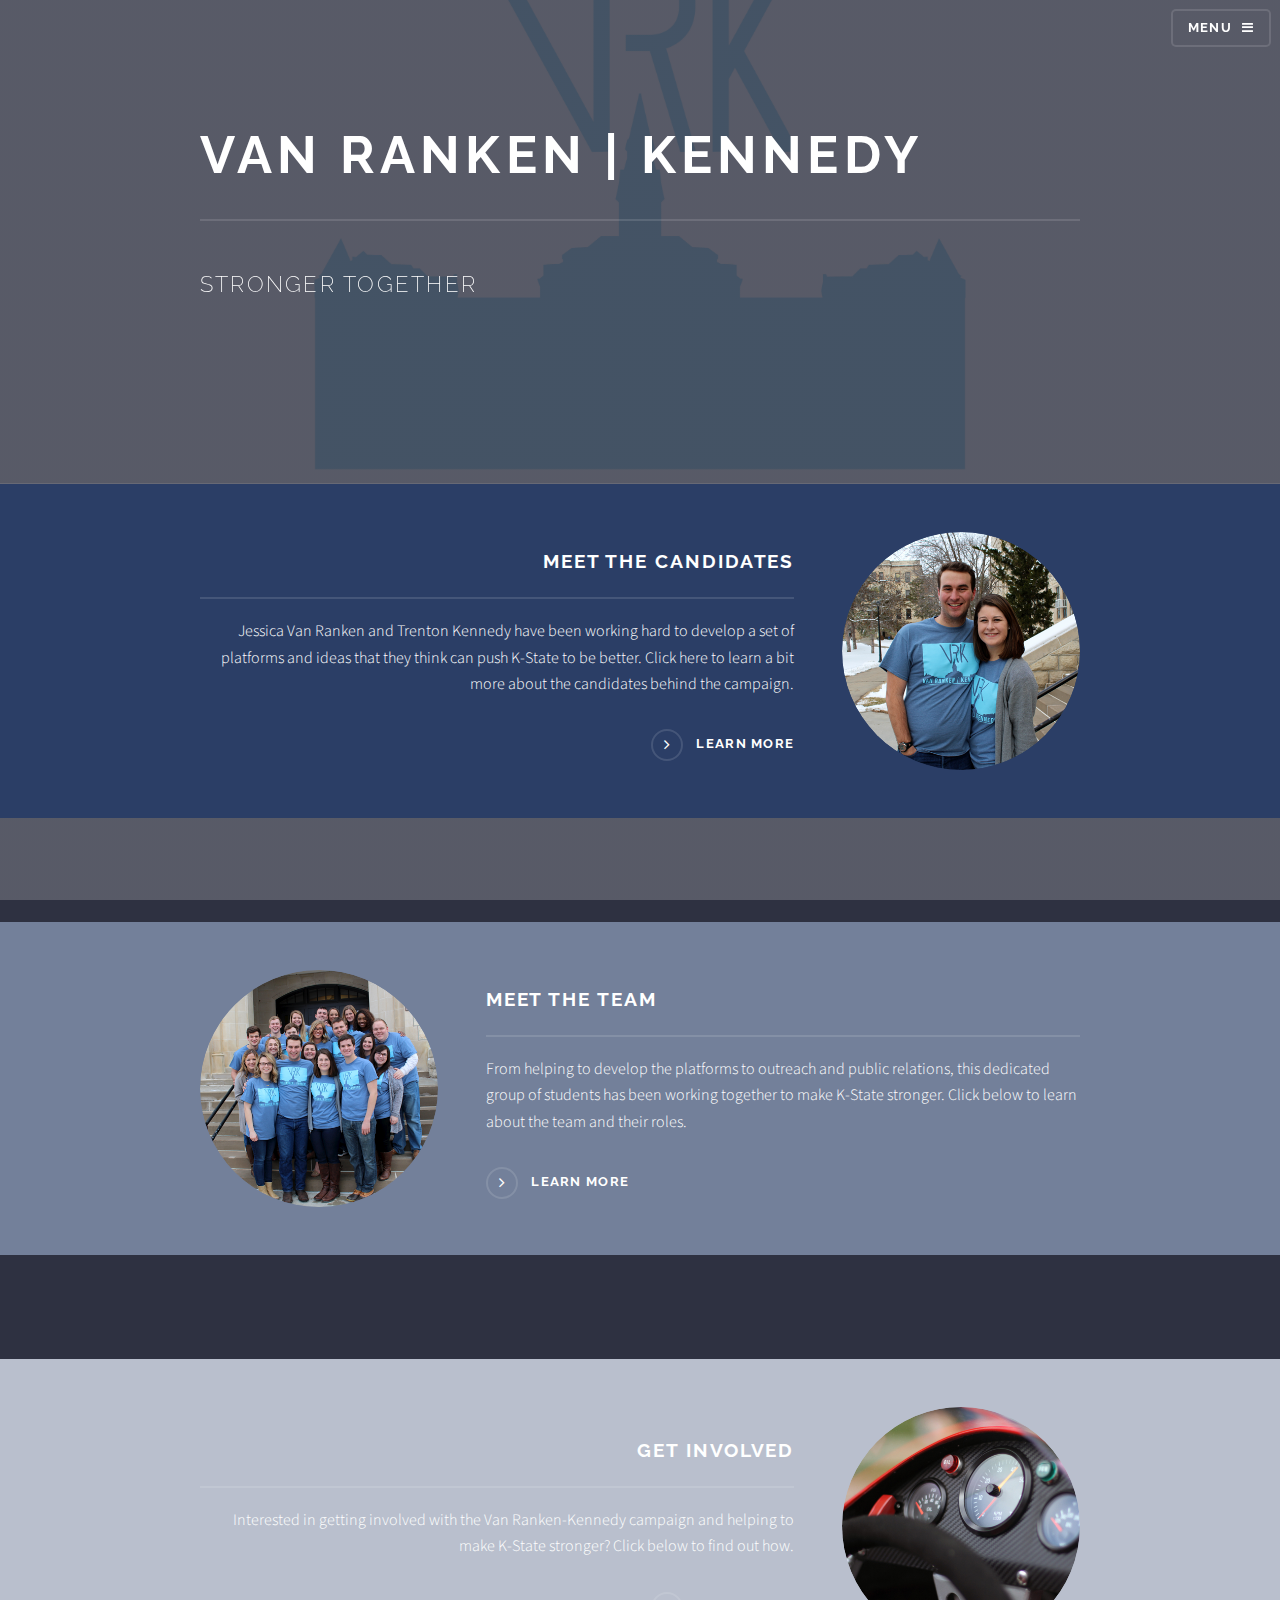
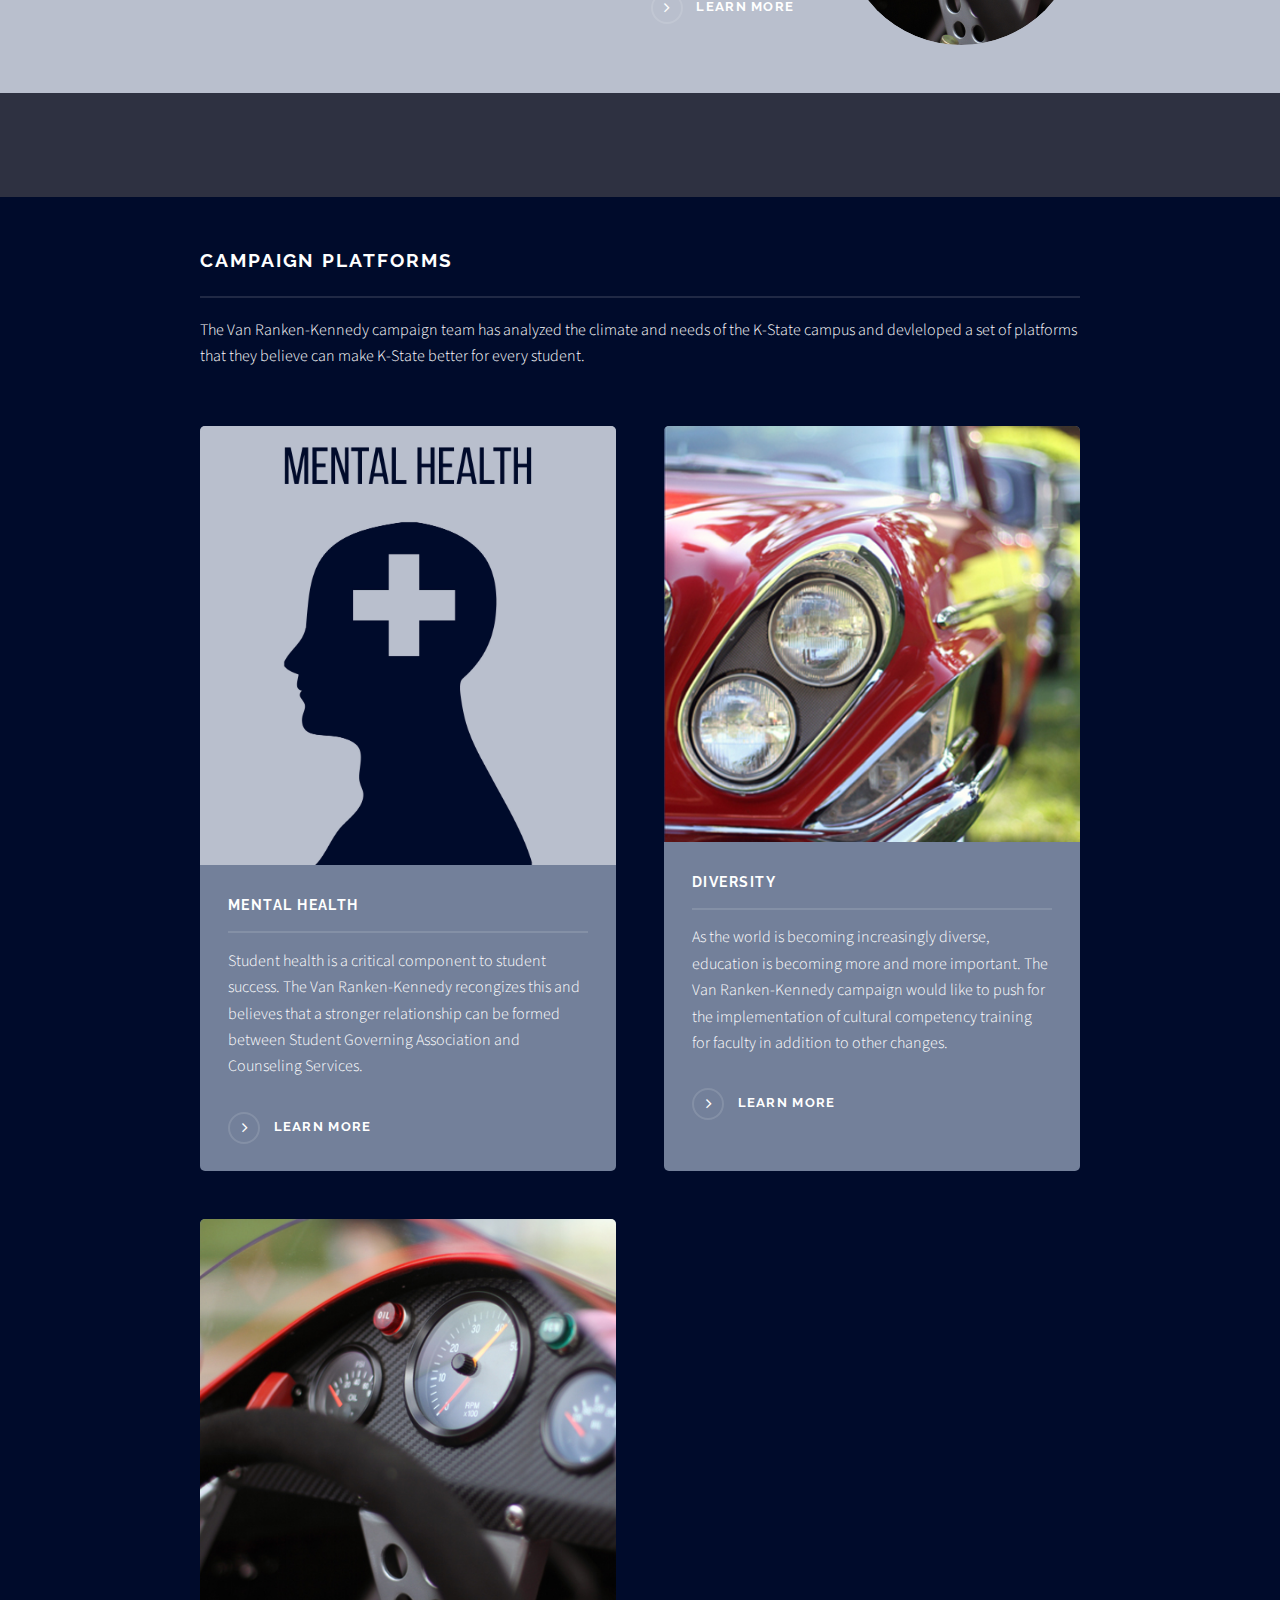
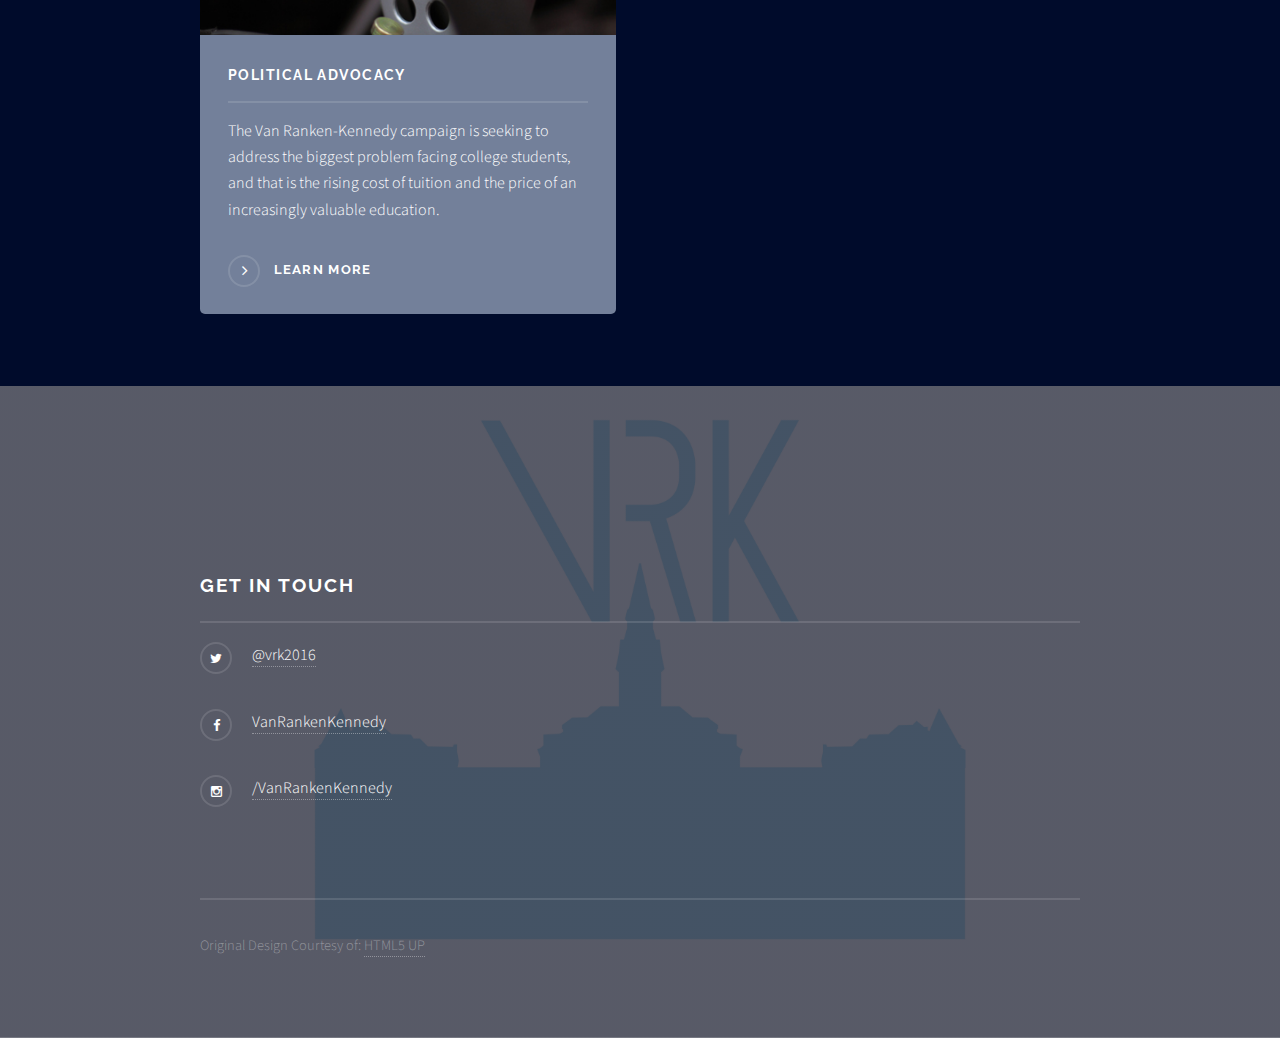
==== index.html @ 96fdcd89 "v1.2" ====
<!DOCTYPE HTML>
<!--
	Solid State by HTML5 UP
	html5up.net | @n33co
	Free for personal and commercial use under the CCA 3.0 license (html5up.net/license)
-->
<html>
	<head>
		<title>Van Ranken | Kennedy</title>
		<meta charset="utf-8" />
		<meta name="viewport" content="width=device-width, initial-scale=1" />
		<!--[if lte IE 8]><script src="assets/js/ie/html5shiv.js"></script><![endif]-->
		<link rel="stylesheet" href="assets/css/main.css" />
		<!--[if lte IE 9]><link rel="stylesheet" href="assets/css/ie9.css" /><![endif]-->
		<!--[if lte IE 8]><link rel="stylesheet" href="assets/css/ie8.css" /><![endif]-->
	</head>
	<body>

		<!-- Page Wrapper -->
			<div id="page-wrapper">

				<!-- Header -->
					<header id="header" class="alt">
						<h1><a href="index.html">Van Ranken | Kennedy</a></h1>
						<nav>
							<a href="#menu">Menu</a>
						</nav>
					</header>

				<!-- Menu -->
					<nav id="menu">
						<div class="inner">
							<h2>Menu</h2>
							<ul class="links">
								<li><a href="index.html">Home</a></li>
								<li><a href="candidates.html">Meet the Candidates</a></li>
								<li><a href="team.html">Meet the Team</a></li>
								<li><a href="health.html">Mental Health</a></li>
								<li><a href="diversity.html">Diversity</a></li>
								<li><a href="voting.html">Political Advocacy</a></li>
							</ul>
							<a href="#" class="close">Close</a>
						</div>
					</nav>

				<!-- Banner -->
					<section id="banner">
						<div class="inner">
							<!-- <div class="logo"><span class="icon fa-diamond"></span></div> -->
							<h2>Van Ranken | Kennedy</h2>
							<p>Stronger Together</a></p>
						</div>
					</section>

				<!-- Wrapper -->
					<section id="wrapper">

						<!-- One -->
							<section id="one" class="wrapper spotlight style1">
								<div class="inner">
									<a href="candidates.html" class="image"><img src="images/van_trent.png" alt="" /></a>
									<div class="content">
										<h2 class="major">Meet the Candidates</h2>
										<p>Jessica Van Ranken and Trenton Kennedy have been working hard to develop a set of platforms and ideas that they think can push K-State to be better. Click here to learn a bit more about the candidates behind the campaign.</p>
										<a href="candidates.html" class="special">Learn more</a>
									</div>
								</div>
							</section>

						<!-- Two -->
							<section id="two" class="wrapper alt spotlight style2">
								<div class="inner">
									<a href="team.html" class="image"><img src="images/team.png" alt="" /></a>
									<div class="content">
										<h2 class="major">Meet the Team</h2>
										<p>From helping to develop the platforms to outreach and public relations, this dedicated group of students has been working together to make K-State stronger. Click below to learn about the team and their roles.</p>
										<a href="team.html" class="special">Learn more</a>
									</div>
								</div>
							</section>

						<!-- Three -->
							<section id="three" class="wrapper spotlight style3">
								<div class="inner">
									<a href="involved.html" class="image"><img src="images/C.jpg" alt="" /></a>
									<div class="content">
										<h2 class="major">Get Involved</h2>
										<p>Interested in getting involved with the Van Ranken-Kennedy campaign and helping to make K-State stronger?  Click below to find out how.</p>
										<a href="involved.html" class="special">Learn more</a>
									</div>
								</div>
							</section>

						<!-- Four -->
							<section id="four" class="wrapper alt style1">
								<div class="inner">
									<h2 class="major">Campaign Platforms</h2>
									<p>The Van Ranken-Kennedy campaign team has analyzed the climate and needs of the K-State campus and devleloped a set of platforms that they believe can make K-State better for every student.</p>
									<section class="features">
										<article>
											<a href="health.html" class="image"><img src="images/health.jpg" alt="" /></a>
											<h3 class="major">Mental Health</h3>
											<p>Student health is a critical component to student success. The Van Ranken-Kennedy recongizes this and believes that a stronger relationship can be formed between Student Governing Association and Counseling Services.</p>
											<a href="health.html" class="special">Learn more</a>
										</article>
										<article>
											<a href="diversity.html" class="image"><img src="images/B.jpg" alt="" /></a>
											<h3 class="major">Diversity</h3>
											<p>As the world is becoming increasingly diverse, education is becoming more and more important. The Van Ranken-Kennedy campaign would like to push for the implementation of cultural competency training for faculty in addition to other changes. </p>
											<a href="diversity.html" class="special">Learn more</a>
										</article>
										<article>
											<a href="voting.html" class="image"><img src="images/C.jpg" alt="" /></a>
											<h3 class="major">Political Advocacy</h3>
											<p>The Van Ranken-Kennedy campaign is seeking to address the biggest problem facing college students, and that is the rising cost of tuition and the price of an increasingly valuable education.</p>
											<a href="voting.html" class="special">Learn more</a>
										</article>
									</section>
								</div>
							</section>

					</section>

				<!-- Footer -->
					<section id="footer">
						<div class="inner">
							<h2 class="major">Get in touch</h2>
							<ul class="contact">
								<li class="fa-twitter"><a href="#">@vrk2016</a></li>
								<li class="fa-facebook"><a href="#">VanRankenKennedy</a></li>
								<li class="fa-instagram"><a href="#">/VanRankenKennedy</a></li>
							</ul>
							<ul class="copyright">
								<li>Original Design Courtesy of: <a href="http://html5up.net">HTML5 UP</a></li>
							</ul>
						</div>
					</section>
			</div>

		<!-- Scripts -->
			<script src="assets/js/skel.min.js"></script>
			<script src="assets/js/jquery.min.js"></script>
			<script src="assets/js/jquery.scrollex.min.js"></script>
			<script src="assets/js/util.js"></script>
			<!--[if lte IE 8]><script src="assets/js/ie/respond.min.js"></script><![endif]-->
			<script src="assets/js/main.js"></script>

	</body>
</html>
---- assets/css/main.css ----
@import url(font-awesome.min.css);
@import url("https://fonts.googleapis.com/css?family=Raleway:200,700|Source+Sans+Pro:300,600,300italic,600italic");

/*
	Solid State by HTML5 UP
	html5up.net | @n33co
	Free for personal and commercial use under the CCA 3.0 license (html5up.net/license)
*/

/* Reset */

	html, body, div, span, applet, object, iframe, h1, h2, h3, h4, h5, h6, p, blockquote, pre, a, abbr, acronym, address, big, cite, code, del, dfn, em, img, ins, kbd, q, s, samp, small, strike, strong, sub, sup, tt, var, b, u, i, center, dl, dt, dd, ol, ul, li, fieldset, form, label, legend, table, caption, tbody, tfoot, thead, tr, th, td, article, aside, canvas, details, embed, figure, figcaption, footer, header, hgroup, menu, nav, output, ruby, section, summary, time, mark, audio, video {
		margin: 0;
		padding: 0;
		border: 0;
		font-size: 100%;
		font: inherit;
		vertical-align: baseline;
	}

	article, aside, details, figcaption, figure, footer, header, hgroup, menu, nav, section {
		display: block;
	}

	body {
		line-height: 1;
	}

	ol, ul {
		list-style: none;
	}

	blockquote, q {
		quotes: none;
	}

	blockquote:before, blockquote:after, q:before, q:after {
		content: '';
		content: none;
	}

	table {
		border-collapse: collapse;
		border-spacing: 0;
	}

	body {
		-webkit-text-size-adjust: none;
	}

/* Box Model */

	*, *:before, *:after {
		-moz-box-sizing: border-box;
		-webkit-box-sizing: border-box;
		box-sizing: border-box;
	}

/* Grid */

	.row {
		border-bottom: solid 1px transparent;
		-moz-box-sizing: border-box;
		-webkit-box-sizing: border-box;
		box-sizing: border-box;
	}

	.row > * {
		float: left;
		-moz-box-sizing: border-box;
		-webkit-box-sizing: border-box;
		box-sizing: border-box;
	}

	.row:after, .row:before {
		content: '';
		display: block;
		clear: both;
		height: 0;
	}

	.row.uniform > * > :first-child {
		margin-top: 0;
	}

	.row.uniform > * > :last-child {
		margin-bottom: 0;
	}

	.row.\30 \25 > * {
		padding: 0 0 0 0em;
	}

	.row.\30 \25 {
		margin: 0 0 -1px 0em;
	}

	.row.uniform.\30 \25 > * {
		padding: 0em 0 0 0em;
	}

	.row.uniform.\30 \25 {
		margin: 0em 0 -1px 0em;
	}

	.row > * {
		padding: 0 0 0 1.75em;
	}

	.row {
		margin: 0 0 -1px -1.75em;
	}

	.row.uniform > * {
		padding: 1.75em 0 0 1.75em;
	}

	.row.uniform {
		margin: -1.75em 0 -1px -1.75em;
	}

	.row.\32 00\25 > * {
		padding: 0 0 0 3.5em;
	}

	.row.\32 00\25 {
		margin: 0 0 -1px -3.5em;
	}

	.row.uniform.\32 00\25 > * {
		padding: 3.5em 0 0 3.5em;
	}

	.row.uniform.\32 00\25 {
		margin: -3.5em 0 -1px -3.5em;
	}

	.row.\31 50\25 > * {
		padding: 0 0 0 2.625em;
	}

	.row.\31 50\25 {
		margin: 0 0 -1px -2.625em;
	}

	.row.uniform.\31 50\25 > * {
		padding: 2.625em 0 0 2.625em;
	}

	.row.uniform.\31 50\25 {
		margin: -2.625em 0 -1px -2.625em;
	}

	.row.\35 0\25 > * {
		padding: 0 0 0 0.875em;
	}

	.row.\35 0\25 {
		margin: 0 0 -1px -0.875em;
	}

	.row.uniform.\35 0\25 > * {
		padding: 0.875em 0 0 0.875em;
	}

	.row.uniform.\35 0\25 {
		margin: -0.875em 0 -1px -0.875em;
	}

	.row.\32 5\25 > * {
		padding: 0 0 0 0.4375em;
	}

	.row.\32 5\25 {
		margin: 0 0 -1px -0.4375em;
	}

	.row.uniform.\32 5\25 > * {
		padding: 0.4375em 0 0 0.4375em;
	}

	.row.uniform.\32 5\25 {
		margin: -0.4375em 0 -1px -0.4375em;
	}

	.\31 2u, .\31 2u\24 {
		width: 100%;
		clear: none;
		margin-left: 0;
	}

	.\31 1u, .\31 1u\24 {
		width: 91.6666666667%;
		clear: none;
		margin-left: 0;
	}

	.\31 0u, .\31 0u\24 {
		width: 83.3333333333%;
		clear: none;
		margin-left: 0;
	}

	.\39 u, .\39 u\24 {
		width: 75%;
		clear: none;
		margin-left: 0;
	}

	.\38 u, .\38 u\24 {
		width: 66.6666666667%;
		clear: none;
		margin-left: 0;
	}

	.\37 u, .\37 u\24 {
		width: 58.3333333333%;
		clear: none;
		margin-left: 0;
	}

	.\36 u, .\36 u\24 {
		width: 50%;
		clear: none;
		margin-left: 0;
	}

	.\35 u, .\35 u\24 {
		width: 41.6666666667%;
		clear: none;
		margin-left: 0;
	}

	.\34 u, .\34 u\24 {
		width: 33.3333333333%;
		clear: none;
		margin-left: 0;
	}

	.\33 u, .\33 u\24 {
		width: 25%;
		clear: none;
		margin-left: 0;
	}

	.\32 u, .\32 u\24 {
		width: 16.6666666667%;
		clear: none;
		margin-left: 0;
	}

	.\31 u, .\31 u\24 {
		width: 8.3333333333%;
		clear: none;
		margin-left: 0;
	}

	.\31 2u\24 + *,
	.\31 1u\24 + *,
	.\31 0u\24 + *,
	.\39 u\24 + *,
	.\38 u\24 + *,
	.\37 u\24 + *,
	.\36 u\24 + *,
	.\35 u\24 + *,
	.\34 u\24 + *,
	.\33 u\24 + *,
	.\32 u\24 + *,
	.\31 u\24 + * {
		clear: left;
	}

	.\-11u {
		margin-left: 91.66667%;
	}

	.\-10u {
		margin-left: 83.33333%;
	}

	.\-9u {
		margin-left: 75%;
	}

	.\-8u {
		margin-left: 66.66667%;
	}

	.\-7u {
		margin-left: 58.33333%;
	}

	.\-6u {
		margin-left: 50%;
	}

	.\-5u {
		margin-left: 41.66667%;
	}

	.\-4u {
		margin-left: 33.33333%;
	}

	.\-3u {
		margin-left: 25%;
	}

	.\-2u {
		margin-left: 16.66667%;
	}

	.\-1u {
		margin-left: 8.33333%;
	}

	@media screen and (max-width: 1680px) {

		.row > * {
			padding: 0 0 0 1.75em;
		}

		.row {
			margin: 0 0 -1px -1.75em;
		}

		.row.uniform > * {
			padding: 1.75em 0 0 1.75em;
		}

		.row.uniform {
			margin: -1.75em 0 -1px -1.75em;
		}

		.row.\32 00\25 > * {
			padding: 0 0 0 3.5em;
		}

		.row.\32 00\25 {
			margin: 0 0 -1px -3.5em;
		}

		.row.uniform.\32 00\25 > * {
			padding: 3.5em 0 0 3.5em;
		}

		.row.uniform.\32 00\25 {
			margin: -3.5em 0 -1px -3.5em;
		}

		.row.\31 50\25 > * {
			padding: 0 0 0 2.625em;
		}

		.row.\31 50\25 {
			margin: 0 0 -1px -2.625em;
		}

		.row.uniform.\31 50\25 > * {
			padding: 2.625em 0 0 2.625em;
		}

		.row.uniform.\31 50\25 {
			margin: -2.625em 0 -1px -2.625em;
		}

		.row.\35 0\25 > * {
			padding: 0 0 0 0.875em;
		}

		.row.\35 0\25 {
			margin: 0 0 -1px -0.875em;
		}

		.row.uniform.\35 0\25 > * {
			padding: 0.875em 0 0 0.875em;
		}

		.row.uniform.\35 0\25 {
			margin: -0.875em 0 -1px -0.875em;
		}

		.row.\32 5\25 > * {
			padding: 0 0 0 0.4375em;
		}

		.row.\32 5\25 {
			margin: 0 0 -1px -0.4375em;
		}

		.row.uniform.\32 5\25 > * {
			padding: 0.4375em 0 0 0.4375em;
		}

		.row.uniform.\32 5\25 {
			margin: -0.4375em 0 -1px -0.4375em;
		}

		.\31 2u\28xlarge\29, .\31 2u\24\28xlarge\29 {
			width: 100%;
			clear: none;
			margin-left: 0;
		}

		.\31 1u\28xlarge\29, .\31 1u\24\28xlarge\29 {
			width: 91.6666666667%;
			clear: none;
			margin-left: 0;
		}

		.\31 0u\28xlarge\29, .\31 0u\24\28xlarge\29 {
			width: 83.3333333333%;
			clear: none;
			margin-left: 0;
		}

		.\39 u\28xlarge\29, .\39 u\24\28xlarge\29 {
			width: 75%;
			clear: none;
			margin-left: 0;
		}

		.\38 u\28xlarge\29, .\38 u\24\28xlarge\29 {
			width: 66.6666666667%;
			clear: none;
			margin-left: 0;
		}

		.\37 u\28xlarge\29, .\37 u\24\28xlarge\29 {
			width: 58.3333333333%;
			clear: none;
			margin-left: 0;
		}

		.\36 u\28xlarge\29, .\36 u\24\28xlarge\29 {
			width: 50%;
			clear: none;
			margin-left: 0;
		}

		.\35 u\28xlarge\29, .\35 u\24\28xlarge\29 {
			width: 41.6666666667%;
			clear: none;
			margin-left: 0;
		}

		.\34 u\28xlarge\29, .\34 u\24\28xlarge\29 {
			width: 33.3333333333%;
			clear: none;
			margin-left: 0;
		}

		.\33 u\28xlarge\29, .\33 u\24\28xlarge\29 {
			width: 25%;
			clear: none;
			margin-left: 0;
		}

		.\32 u\28xlarge\29, .\32 u\24\28xlarge\29 {
			width: 16.6666666667%;
			clear: none;
			margin-left: 0;
		}

		.\31 u\28xlarge\29, .\31 u\24\28xlarge\29 {
			width: 8.3333333333%;
			clear: none;
			margin-left: 0;
		}

		.\31 2u\24\28xlarge\29 + *,
		.\31 1u\24\28xlarge\29 + *,
		.\31 0u\24\28xlarge\29 + *,
		.\39 u\24\28xlarge\29 + *,
		.\38 u\24\28xlarge\29 + *,
		.\37 u\24\28xlarge\29 + *,
		.\36 u\24\28xlarge\29 + *,
		.\35 u\24\28xlarge\29 + *,
		.\34 u\24\28xlarge\29 + *,
		.\33 u\24\28xlarge\29 + *,
		.\32 u\24\28xlarge\29 + *,
		.\31 u\24\28xlarge\29 + * {
			clear: left;
		}

		.\-11u\28xlarge\29 {
			margin-left: 91.66667%;
		}

		.\-10u\28xlarge\29 {
			margin-left: 83.33333%;
		}

		.\-9u\28xlarge\29 {
			margin-left: 75%;
		}

		.\-8u\28xlarge\29 {
			margin-left: 66.66667%;
		}

		.\-7u\28xlarge\29 {
			margin-left: 58.33333%;
		}

		.\-6u\28xlarge\29 {
			margin-left: 50%;
		}

		.\-5u\28xlarge\29 {
			margin-left: 41.66667%;
		}

		.\-4u\28xlarge\29 {
			margin-left: 33.33333%;
		}

		.\-3u\28xlarge\29 {
			margin-left: 25%;
		}

		.\-2u\28xlarge\29 {
			margin-left: 16.66667%;
		}

		.\-1u\28xlarge\29 {
			margin-left: 8.33333%;
		}

	}

	@media screen and (max-width: 1280px) {

		.row > * {
			padding: 0 0 0 1.75em;
		}

		.row {
			margin: 0 0 -1px -1.75em;
		}

		.row.uniform > * {
			padding: 1.75em 0 0 1.75em;
		}

		.row.uniform {
			margin: -1.75em 0 -1px -1.75em;
		}

		.row.\32 00\25 > * {
			padding: 0 0 0 3.5em;
		}

		.row.\32 00\25 {
			margin: 0 0 -1px -3.5em;
		}

		.row.uniform.\32 00\25 > * {
			padding: 3.5em 0 0 3.5em;
		}

		.row.uniform.\32 00\25 {
			margin: -3.5em 0 -1px -3.5em;
		}

		.row.\31 50\25 > * {
			padding: 0 0 0 2.625em;
		}

		.row.\31 50\25 {
			margin: 0 0 -1px -2.625em;
		}

		.row.uniform.\31 50\25 > * {
			padding: 2.625em 0 0 2.625em;
		}

		.row.uniform.\31 50\25 {
			margin: -2.625em 0 -1px -2.625em;
		}

		.row.\35 0\25 > * {
			padding: 0 0 0 0.875em;
		}

		.row.\35 0\25 {
			margin: 0 0 -1px -0.875em;
		}

		.row.uniform.\35 0\25 > * {
			padding: 0.875em 0 0 0.875em;
		}

		.row.uniform.\35 0\25 {
			margin: -0.875em 0 -1px -0.875em;
		}

		.row.\32 5\25 > * {
			padding: 0 0 0 0.4375em;
		}

		.row.\32 5\25 {
			margin: 0 0 -1px -0.4375em;
		}

		.row.uniform.\32 5\25 > * {
			padding: 0.4375em 0 0 0.4375em;
		}

		.row.uniform.\32 5\25 {
			margin: -0.4375em 0 -1px -0.4375em;
		}

		.\31 2u\28large\29, .\31 2u\24\28large\29 {
			width: 100%;
			clear: none;
			margin-left: 0;
		}

		.\31 1u\28large\29, .\31 1u\24\28large\29 {
			width: 91.6666666667%;
			clear: none;
			margin-left: 0;
		}

		.\31 0u\28large\29, .\31 0u\24\28large\29 {
			width: 83.3333333333%;
			clear: none;
			margin-left: 0;
		}

		.\39 u\28large\29, .\39 u\24\28large\29 {
			width: 75%;
			clear: none;
			margin-left: 0;
		}

		.\38 u\28large\29, .\38 u\24\28large\29 {
			width: 66.6666666667%;
			clear: none;
			margin-left: 0;
		}

		.\37 u\28large\29, .\37 u\24\28large\29 {
			width: 58.3333333333%;
			clear: none;
			margin-left: 0;
		}

		.\36 u\28large\29, .\36 u\24\28large\29 {
			width: 50%;
			clear: none;
			margin-left: 0;
		}

		.\35 u\28large\29, .\35 u\24\28large\29 {
			width: 41.6666666667%;
			clear: none;
			margin-left: 0;
		}

		.\34 u\28large\29, .\34 u\24\28large\29 {
			width: 33.3333333333%;
			clear: none;
			margin-left: 0;
		}

		.\33 u\28large\29, .\33 u\24\28large\29 {
			width: 25%;
			clear: none;
			margin-left: 0;
		}

		.\32 u\28large\29, .\32 u\24\28large\29 {
			width: 16.6666666667%;
			clear: none;
			margin-left: 0;
		}

		.\31 u\28large\29, .\31 u\24\28large\29 {
			width: 8.3333333333%;
			clear: none;
			margin-left: 0;
		}

		.\31 2u\24\28large\29 + *,
		.\31 1u\24\28large\29 + *,
		.\31 0u\24\28large\29 + *,
		.\39 u\24\28large\29 + *,
		.\38 u\24\28large\29 + *,
		.\37 u\24\28large\29 + *,
		.\36 u\24\28large\29 + *,
		.\35 u\24\28large\29 + *,
		.\34 u\24\28large\29 + *,
		.\33 u\24\28large\29 + *,
		.\32 u\24\28large\29 + *,
		.\31 u\24\28large\29 + * {
			clear: left;
		}

		.\-11u\28large\29 {
			margin-left: 91.66667%;
		}

		.\-10u\28large\29 {
			margin-left: 83.33333%;
		}

		.\-9u\28large\29 {
			margin-left: 75%;
		}

		.\-8u\28large\29 {
			margin-left: 66.66667%;
		}

		.\-7u\28large\29 {
			margin-left: 58.33333%;
		}

		.\-6u\28large\29 {
			margin-left: 50%;
		}

		.\-5u\28large\29 {
			margin-left: 41.66667%;
		}

		.\-4u\28large\29 {
			margin-left: 33.33333%;
		}

		.\-3u\28large\29 {
			margin-left: 25%;
		}

		.\-2u\28large\29 {
			margin-left: 16.66667%;
		}

		.\-1u\28large\29 {
			margin-left: 8.33333%;
		}

	}

	@media screen and (max-width: 980px) {

		.row > * {
			padding: 0 0 0 1.75em;
		}

		.row {
			margin: 0 0 -1px -1.75em;
		}

		.row.uniform > * {
			padding: 1.75em 0 0 1.75em;
		}

		.row.uniform {
			margin: -1.75em 0 -1px -1.75em;
		}

		.row.\32 00\25 > * {
			padding: 0 0 0 3.5em;
		}

		.row.\32 00\25 {
			margin: 0 0 -1px -3.5em;
		}

		.row.uniform.\32 00\25 > * {
			padding: 3.5em 0 0 3.5em;
		}

		.row.uniform.\32 00\25 {
			margin: -3.5em 0 -1px -3.5em;
		}

		.row.\31 50\25 > * {
			padding: 0 0 0 2.625em;
		}

		.row.\31 50\25 {
			margin: 0 0 -1px -2.625em;
		}

		.row.uniform.\31 50\25 > * {
			padding: 2.625em 0 0 2.625em;
		}

		.row.uniform.\31 50\25 {
			margin: -2.625em 0 -1px -2.625em;
		}

		.row.\35 0\25 > * {
			padding: 0 0 0 0.875em;
		}

		.row.\35 0\25 {
			margin: 0 0 -1px -0.875em;
		}

		.row.uniform.\35 0\25 > * {
			padding: 0.875em 0 0 0.875em;
		}

		.row.uniform.\35 0\25 {
			margin: -0.875em 0 -1px -0.875em;
		}

		.row.\32 5\25 > * {
			padding: 0 0 0 0.4375em;
		}

		.row.\32 5\25 {
			margin: 0 0 -1px -0.4375em;
		}

		.row.uniform.\32 5\25 > * {
			padding: 0.4375em 0 0 0.4375em;
		}

		.row.uniform.\32 5\25 {
			margin: -0.4375em 0 -1px -0.4375em;
		}

		.\31 2u\28medium\29, .\31 2u\24\28medium\29 {
			width: 100%;
			clear: none;
			margin-left: 0;
		}

		.\31 1u\28medium\29, .\31 1u\24\28medium\29 {
			width: 91.6666666667%;
			clear: none;
			margin-left: 0;
		}

		.\31 0u\28medium\29, .\31 0u\24\28medium\29 {
			width: 83.3333333333%;
			clear: none;
			margin-left: 0;
		}

		.\39 u\28medium\29, .\39 u\24\28medium\29 {
			width: 75%;
			clear: none;
			margin-left: 0;
		}

		.\38 u\28medium\29, .\38 u\24\28medium\29 {
			width: 66.6666666667%;
			clear: none;
			margin-left: 0;
		}

		.\37 u\28medium\29, .\37 u\24\28medium\29 {
			width: 58.3333333333%;
			clear: none;
			margin-left: 0;
		}

		.\36 u\28medium\29, .\36 u\24\28medium\29 {
			width: 50%;
			clear: none;
			margin-left: 0;
		}

		.\35 u\28medium\29, .\35 u\24\28medium\29 {
			width: 41.6666666667%;
			clear: none;
			margin-left: 0;
		}

		.\34 u\28medium\29, .\34 u\24\28medium\29 {
			width: 33.3333333333%;
			clear: none;
			margin-left: 0;
		}

		.\33 u\28medium\29, .\33 u\24\28medium\29 {
			width: 25%;
			clear: none;
			margin-left: 0;
		}

		.\32 u\28medium\29, .\32 u\24\28medium\29 {
			width: 16.6666666667%;
			clear: none;
			margin-left: 0;
		}

		.\31 u\28medium\29, .\31 u\24\28medium\29 {
			width: 8.3333333333%;
			clear: none;
			margin-left: 0;
		}

		.\31 2u\24\28medium\29 + *,
		.\31 1u\24\28medium\29 + *,
		.\31 0u\24\28medium\29 + *,
		.\39 u\24\28medium\29 + *,
		.\38 u\24\28medium\29 + *,
		.\37 u\24\28medium\29 + *,
		.\36 u\24\28medium\29 + *,
		.\35 u\24\28medium\29 + *,
		.\34 u\24\28medium\29 + *,
		.\33 u\24\28medium\29 + *,
		.\32 u\24\28medium\29 + *,
		.\31 u\24\28medium\29 + * {
			clear: left;
		}

		.\-11u\28medium\29 {
			margin-left: 91.66667%;
		}

		.\-10u\28medium\29 {
			margin-left: 83.33333%;
		}

		.\-9u\28medium\29 {
			margin-left: 75%;
		}

		.\-8u\28medium\29 {
			margin-left: 66.66667%;
		}

		.\-7u\28medium\29 {
			margin-left: 58.33333%;
		}

		.\-6u\28medium\29 {
			margin-left: 50%;
		}

		.\-5u\28medium\29 {
			margin-left: 41.66667%;
		}

		.\-4u\28medium\29 {
			margin-left: 33.33333%;
		}

		.\-3u\28medium\29 {
			margin-left: 25%;
		}

		.\-2u\28medium\29 {
			margin-left: 16.66667%;
		}

		.\-1u\28medium\29 {
			margin-left: 8.33333%;
		}

	}

	@media screen and (max-width: 736px) {

		.row > * {
			padding: 0 0 0 1.25em;
		}

		.row {
			margin: 0 0 -1px -1.25em;
		}

		.row.uniform > * {
			padding: 1.25em 0 0 1.25em;
		}

		.row.uniform {
			margin: -1.25em 0 -1px -1.25em;
		}

		.row.\32 00\25 > * {
			padding: 0 0 0 2.5em;
		}

		.row.\32 00\25 {
			margin: 0 0 -1px -2.5em;
		}

		.row.uniform.\32 00\25 > * {
			padding: 2.5em 0 0 2.5em;
		}

		.row.uniform.\32 00\25 {
			margin: -2.5em 0 -1px -2.5em;
		}

		.row.\31 50\25 > * {
			padding: 0 0 0 1.875em;
		}

		.row.\31 50\25 {
			margin: 0 0 -1px -1.875em;
		}

		.row.uniform.\31 50\25 > * {
			padding: 1.875em 0 0 1.875em;
		}

		.row.uniform.\31 50\25 {
			margin: -1.875em 0 -1px -1.875em;
		}

		.row.\35 0\25 > * {
			padding: 0 0 0 0.625em;
		}

		.row.\35 0\25 {
			margin: 0 0 -1px -0.625em;
		}

		.row.uniform.\35 0\25 > * {
			padding: 0.625em 0 0 0.625em;
		}

		.row.uniform.\35 0\25 {
			margin: -0.625em 0 -1px -0.625em;
		}

		.row.\32 5\25 > * {
			padding: 0 0 0 0.3125em;
		}

		.row.\32 5\25 {
			margin: 0 0 -1px -0.3125em;
		}

		.row.uniform.\32 5\25 > * {
			padding: 0.3125em 0 0 0.3125em;
		}

		.row.uniform.\32 5\25 {
			margin: -0.3125em 0 -1px -0.3125em;
		}

		.\31 2u\28small\29, .\31 2u\24\28small\29 {
			width: 100%;
			clear: none;
			margin-left: 0;
		}

		.\31 1u\28small\29, .\31 1u\24\28small\29 {
			width: 91.6666666667%;
			clear: none;
			margin-left: 0;
		}

		.\31 0u\28small\29, .\31 0u\24\28small\29 {
			width: 83.3333333333%;
			clear: none;
			margin-left: 0;
		}

		.\39 u\28small\29, .\39 u\24\28small\29 {
			width: 75%;
			clear: none;
			margin-left: 0;
		}

		.\38 u\28small\29, .\38 u\24\28small\29 {
			width: 66.6666666667%;
			clear: none;
			margin-left: 0;
		}

		.\37 u\28small\29, .\37 u\24\28small\29 {
			width: 58.3333333333%;
			clear: none;
			margin-left: 0;
		}

		.\36 u\28small\29, .\36 u\24\28small\29 {
			width: 50%;
			clear: none;
			margin-left: 0;
		}

		.\35 u\28small\29, .\35 u\24\28small\29 {
			width: 41.6666666667%;
			clear: none;
			margin-left: 0;
		}

		.\34 u\28small\29, .\34 u\24\28small\29 {
			width: 33.3333333333%;
			clear: none;
			margin-left: 0;
		}

		.\33 u\28small\29, .\33 u\24\28small\29 {
			width: 25%;
			clear: none;
			margin-left: 0;
		}

		.\32 u\28small\29, .\32 u\24\28small\29 {
			width: 16.6666666667%;
			clear: none;
			margin-left: 0;
		}

		.\31 u\28small\29, .\31 u\24\28small\29 {
			width: 8.3333333333%;
			clear: none;
			margin-left: 0;
		}

		.\31 2u\24\28small\29 + *,
		.\31 1u\24\28small\29 + *,
		.\31 0u\24\28small\29 + *,
		.\39 u\24\28small\29 + *,
		.\38 u\24\28small\29 + *,
		.\37 u\24\28small\29 + *,
		.\36 u\24\28small\29 + *,
		.\35 u\24\28small\29 + *,
		.\34 u\24\28small\29 + *,
		.\33 u\24\28small\29 + *,
		.\32 u\24\28small\29 + *,
		.\31 u\24\28small\29 + * {
			clear: left;
		}

		.\-11u\28small\29 {
			margin-left: 91.66667%;
		}

		.\-10u\28small\29 {
			margin-left: 83.33333%;
		}

		.\-9u\28small\29 {
			margin-left: 75%;
		}

		.\-8u\28small\29 {
			margin-left: 66.66667%;
		}

		.\-7u\28small\29 {
			margin-left: 58.33333%;
		}

		.\-6u\28small\29 {
			margin-left: 50%;
		}

		.\-5u\28small\29 {
			margin-left: 41.66667%;
		}

		.\-4u\28small\29 {
			margin-left: 33.33333%;
		}

		.\-3u\28small\29 {
			margin-left: 25%;
		}

		.\-2u\28small\29 {
			margin-left: 16.66667%;
		}

		.\-1u\28small\29 {
			margin-left: 8.33333%;
		}

	}

	@media screen and (max-width: 640px) {

		.row > * {
			padding: 0 0 0 1.25em;
		}

		.row {
			margin: 0 0 -1px -1.25em;
		}

		.row.uniform > * {
			padding: 1.25em 0 0 1.25em;
		}

		.row.uniform {
			margin: -1.25em 0 -1px -1.25em;
		}

		.row.\32 00\25 > * {
			padding: 0 0 0 2.5em;
		}

		.row.\32 00\25 {
			margin: 0 0 -1px -2.5em;
		}

		.row.uniform.\32 00\25 > * {
			padding: 2.5em 0 0 2.5em;
		}

		.row.uniform.\32 00\25 {
			margin: -2.5em 0 -1px -2.5em;
		}

		.row.\31 50\25 > * {
			padding: 0 0 0 1.875em;
		}

		.row.\31 50\25 {
			margin: 0 0 -1px -1.875em;
		}

		.row.uniform.\31 50\25 > * {
			padding: 1.875em 0 0 1.875em;
		}

		.row.uniform.\31 50\25 {
			margin: -1.875em 0 -1px -1.875em;
		}

		.row.\35 0\25 > * {
			padding: 0 0 0 0.625em;
		}

		.row.\35 0\25 {
			margin: 0 0 -1px -0.625em;
		}

		.row.uniform.\35 0\25 > * {
			padding: 0.625em 0 0 0.625em;
		}

		.row.uniform.\35 0\25 {
			margin: -0.625em 0 -1px -0.625em;
		}

		.row.\32 5\25 > * {
			padding: 0 0 0 0.3125em;
		}

		.row.\32 5\25 {
			margin: 0 0 -1px -0.3125em;
		}

		.row.uniform.\32 5\25 > * {
			padding: 0.3125em 0 0 0.3125em;
		}

		.row.uniform.\32 5\25 {
			margin: -0.3125em 0 -1px -0.3125em;
		}

		.\31 2u\28xsmall\29, .\31 2u\24\28xsmall\29 {
			width: 100%;
			clear: none;
			margin-left: 0;
		}

		.\31 1u\28xsmall\29, .\31 1u\24\28xsmall\29 {
			width: 91.6666666667%;
			clear: none;
			margin-left: 0;
		}

		.\31 0u\28xsmall\29, .\31 0u\24\28xsmall\29 {
			width: 83.3333333333%;
			clear: none;
			margin-left: 0;
		}

		.\39 u\28xsmall\29, .\39 u\24\28xsmall\29 {
			width: 75%;
			clear: none;
			margin-left: 0;
		}

		.\38 u\28xsmall\29, .\38 u\24\28xsmall\29 {
			width: 66.6666666667%;
			clear: none;
			margin-left: 0;
		}

		.\37 u\28xsmall\29, .\37 u\24\28xsmall\29 {
			width: 58.3333333333%;
			clear: none;
			margin-left: 0;
		}

		.\36 u\28xsmall\29, .\36 u\24\28xsmall\29 {
			width: 50%;
			clear: none;
			margin-left: 0;
		}

		.\35 u\28xsmall\29, .\35 u\24\28xsmall\29 {
			width: 41.6666666667%;
			clear: none;
			margin-left: 0;
		}

		.\34 u\28xsmall\29, .\34 u\24\28xsmall\29 {
			width: 33.3333333333%;
			clear: none;
			margin-left: 0;
		}

		.\33 u\28xsmall\29, .\33 u\24\28xsmall\29 {
			width: 25%;
			clear: none;
			margin-left: 0;
		}

		.\32 u\28xsmall\29, .\32 u\24\28xsmall\29 {
			width: 16.6666666667%;
			clear: none;
			margin-left: 0;
		}

		.\31 u\28xsmall\29, .\31 u\24\28xsmall\29 {
			width: 8.3333333333%;
			clear: none;
			margin-left: 0;
		}

		.\31 2u\24\28xsmall\29 + *,
		.\31 1u\24\28xsmall\29 + *,
		.\31 0u\24\28xsmall\29 + *,
		.\39 u\24\28xsmall\29 + *,
		.\38 u\24\28xsmall\29 + *,
		.\37 u\24\28xsmall\29 + *,
		.\36 u\24\28xsmall\29 + *,
		.\35 u\24\28xsmall\29 + *,
		.\34 u\24\28xsmall\29 + *,
		.\33 u\24\28xsmall\29 + *,
		.\32 u\24\28xsmall\29 + *,
		.\31 u\24\28xsmall\29 + * {
			clear: left;
		}

		.\-11u\28xsmall\29 {
			margin-left: 91.66667%;
		}

		.\-10u\28xsmall\29 {
			margin-left: 83.33333%;
		}

		.\-9u\28xsmall\29 {
			margin-left: 75%;
		}

		.\-8u\28xsmall\29 {
			margin-left: 66.66667%;
		}

		.\-7u\28xsmall\29 {
			margin-left: 58.33333%;
		}

		.\-6u\28xsmall\29 {
			margin-left: 50%;
		}

		.\-5u\28xsmall\29 {
			margin-left: 41.66667%;
		}

		.\-4u\28xsmall\29 {
			margin-left: 33.33333%;
		}

		.\-3u\28xsmall\29 {
			margin-left: 25%;
		}

		.\-2u\28xsmall\29 {
			margin-left: 16.66667%;
		}

		.\-1u\28xsmall\29 {
			margin-left: 8.33333%;
		}

	}

	@media screen and (max-width: 360px) {

		.row > * {
			padding: 0 0 0 1.25em;
		}

		.row {
			margin: 0 0 -1px -1.25em;
		}

		.row.uniform > * {
			padding: 1.25em 0 0 1.25em;
		}

		.row.uniform {
			margin: -1.25em 0 -1px -1.25em;
		}

		.row.\32 00\25 > * {
			padding: 0 0 0 2.5em;
		}

		.row.\32 00\25 {
			margin: 0 0 -1px -2.5em;
		}

		.row.uniform.\32 00\25 > * {
			padding: 2.5em 0 0 2.5em;
		}

		.row.uniform.\32 00\25 {
			margin: -2.5em 0 -1px -2.5em;
		}

		.row.\31 50\25 > * {
			padding: 0 0 0 1.875em;
		}

		.row.\31 50\25 {
			margin: 0 0 -1px -1.875em;
		}

		.row.uniform.\31 50\25 > * {
			padding: 1.875em 0 0 1.875em;
		}

		.row.uniform.\31 50\25 {
			margin: -1.875em 0 -1px -1.875em;
		}

		.row.\35 0\25 > * {
			padding: 0 0 0 0.625em;
		}

		.row.\35 0\25 {
			margin: 0 0 -1px -0.625em;
		}

		.row.uniform.\35 0\25 > * {
			padding: 0.625em 0 0 0.625em;
		}

		.row.uniform.\35 0\25 {
			margin: -0.625em 0 -1px -0.625em;
		}

		.row.\32 5\25 > * {
			padding: 0 0 0 0.3125em;
		}

		.row.\32 5\25 {
			margin: 0 0 -1px -0.3125em;
		}

		.row.uniform.\32 5\25 > * {
			padding: 0.3125em 0 0 0.3125em;
		}

		.row.uniform.\32 5\25 {
			margin: -0.3125em 0 -1px -0.3125em;
		}

		.\31 2u\28xxsmall\29, .\31 2u\24\28xxsmall\29 {
			width: 100%;
			clear: none;
			margin-left: 0;
		}

		.\31 1u\28xxsmall\29, .\31 1u\24\28xxsmall\29 {
			width: 91.6666666667%;
			clear: none;
			margin-left: 0;
		}

		.\31 0u\28xxsmall\29, .\31 0u\24\28xxsmall\29 {
			width: 83.3333333333%;
			clear: none;
			margin-left: 0;
		}

		.\39 u\28xxsmall\29, .\39 u\24\28xxsmall\29 {
			width: 75%;
			clear: none;
			margin-left: 0;
		}

		.\38 u\28xxsmall\29, .\38 u\24\28xxsmall\29 {
			width: 66.6666666667%;
			clear: none;
			margin-left: 0;
		}

		.\37 u\28xxsmall\29, .\37 u\24\28xxsmall\29 {
			width: 58.3333333333%;
			clear: none;
			margin-left: 0;
		}

		.\36 u\28xxsmall\29, .\36 u\24\28xxsmall\29 {
			width: 50%;
			clear: none;
			margin-left: 0;
		}

		.\35 u\28xxsmall\29, .\35 u\24\28xxsmall\29 {
			width: 41.6666666667%;
			clear: none;
			margin-left: 0;
		}

		.\34 u\28xxsmall\29, .\34 u\24\28xxsmall\29 {
			width: 33.3333333333%;
			clear: none;
			margin-left: 0;
		}

		.\33 u\28xxsmall\29, .\33 u\24\28xxsmall\29 {
			width: 25%;
			clear: none;
			margin-left: 0;
		}

		.\32 u\28xxsmall\29, .\32 u\24\28xxsmall\29 {
			width: 16.6666666667%;
			clear: none;
			margin-left: 0;
		}

		.\31 u\28xxsmall\29, .\31 u\24\28xxsmall\29 {
			width: 8.3333333333%;
			clear: none;
			margin-left: 0;
		}

		.\31 2u\24\28xxsmall\29 + *,
		.\31 1u\24\28xxsmall\29 + *,
		.\31 0u\24\28xxsmall\29 + *,
		.\39 u\24\28xxsmall\29 + *,
		.\38 u\24\28xxsmall\29 + *,
		.\37 u\24\28xxsmall\29 + *,
		.\36 u\24\28xxsmall\29 + *,
		.\35 u\24\28xxsmall\29 + *,
		.\34 u\24\28xxsmall\29 + *,
		.\33 u\24\28xxsmall\29 + *,
		.\32 u\24\28xxsmall\29 + *,
		.\31 u\24\28xxsmall\29 + * {
			clear: left;
		}

		.\-11u\28xxsmall\29 {
			margin-left: 91.66667%;
		}

		.\-10u\28xxsmall\29 {
			margin-left: 83.33333%;
		}

		.\-9u\28xxsmall\29 {
			margin-left: 75%;
		}

		.\-8u\28xxsmall\29 {
			margin-left: 66.66667%;
		}

		.\-7u\28xxsmall\29 {
			margin-left: 58.33333%;
		}

		.\-6u\28xxsmall\29 {
			margin-left: 50%;
		}

		.\-5u\28xxsmall\29 {
			margin-left: 41.66667%;
		}

		.\-4u\28xxsmall\29 {
			margin-left: 33.33333%;
		}

		.\-3u\28xxsmall\29 {
			margin-left: 25%;
		}

		.\-2u\28xxsmall\29 {
			margin-left: 16.66667%;
		}

		.\-1u\28xxsmall\29 {
			margin-left: 8.33333%;
		}

	}

/* Basic */

	@-ms-viewport {
		width: device-width;
	}

	body {
		-ms-overflow-style: scrollbar;
	}

	@media screen and (max-width: 640px) {

		html, body {
			min-width: 320px;
		}

	}

	body {
		background-color: #2e3141;
		background-image: linear-gradient(to top, rgba(46, 49, 65, 0.8), rgba(46, 49, 65, 0.8)), url("../../images/bg.jpg");
		background-size: auto, cover;
		background-attachment: fixed, fixed;
		background-position: center, center;
	}

		body.is-loading *, body.is-loading *:before, body.is-loading *:after {
			-moz-animation: none !important;
			-webkit-animation: none !important;
			-ms-animation: none !important;
			animation: none !important;
			-moz-transition: none !important;
			-webkit-transition: none !important;
			-ms-transition: none !important;
			transition: none !important;
		}

/* Type */

	body, input, select, textarea {
		color: #ffffff;
		font-family: "Source Sans Pro", Helvetica, sans-serif;
		font-size: 16.5pt;
		font-weight: 300;
		line-height: 1.65;
	}

		@media screen and (max-width: 1680px) {

			body, input, select, textarea {
				font-size: 13pt;
			}

		}

		@media screen and (max-width: 1280px) {

			body, input, select, textarea {
				font-size: 12pt;
			}

		}

		@media screen and (max-width: 980px) {

			body, input, select, textarea {
				font-size: 12pt;
			}

		}

		@media screen and (max-width: 736px) {

			body, input, select, textarea {
				font-size: 12pt;
			}

		}

		@media screen and (max-width: 640px) {

			body, input, select, textarea {
				font-size: 12pt;
			}

		}

	a {
		-moz-transition: color 0.2s ease-in-out, border-bottom-color 0.2s ease-in-out;
		-webkit-transition: color 0.2s ease-in-out, border-bottom-color 0.2s ease-in-out;
		-ms-transition: color 0.2s ease-in-out, border-bottom-color 0.2s ease-in-out;
		transition: color 0.2s ease-in-out, border-bottom-color 0.2s ease-in-out;
		border-bottom: dotted 1px rgba(255, 255, 255, 0.35);
		color: #ffffff;
		text-decoration: none;
	}

		a:hover {
			border-bottom-color: transparent;
			color: #ffffff !important;
		}

		a.special:not(.button) {
			text-decoration: none;
			border-bottom: 0;
			display: block;
			font-family: Raleway, Helvetica, sans-serif;
			font-size: 0.8em;
			font-weight: 700;
			letter-spacing: 0.1em;
			margin: 0 0 2em 0;
			text-transform: uppercase;
		}

			a.special:not(.button):before {
				-moz-osx-font-smoothing: grayscale;
				-webkit-font-smoothing: antialiased;
				font-family: FontAwesome;
				font-style: normal;
				font-weight: normal;
				text-transform: none !important;
			}

			a.special:not(.button):before {
				-moz-transition: background-color 0.2s ease-in-out;
				-webkit-transition: background-color 0.2s ease-in-out;
				-ms-transition: background-color 0.2s ease-in-out;
				transition: background-color 0.2s ease-in-out;
				border-radius: 100%;
				border: solid 2px rgba(255, 255, 255, 0.125);
				content: '\f105';
				display: inline-block;
				font-size: 1.25em;
				height: 2em;
				line-height: 1.65em;
				margin-right: 0.85em;
				text-align: center;
				text-indent: 0.15em;
				vertical-align: middle;
				width: 2em;
			}

			a.special:not(.button):hover:before {
				background-color: rgba(255, 255, 255, 0.025);
			}

			a.special:not(.button):active:before {
				background-color: rgba(255, 255, 255, 0.075);
			}

	strong, b {
		color: #ffffff;
		font-weight: 600;
	}

	em, i {
		font-style: italic;
	}

	p {
		margin: 0 0 2em 0;
	}

	h1, h2, h3, h4, h5, h6 {
		color: #ffffff;
		font-family: Raleway, Helvetica, sans-serif;
		font-weight: 700;
		letter-spacing: 0.1em;
		margin: 0 0 1em 0;
		text-transform: uppercase;
	}

		h1 a, h2 a, h3 a, h4 a, h5 a, h6 a {
			color: inherit;
			text-decoration: none;
		}

		h1 span, h2 span, h3 span, h4 span, h5 span, h6 span {
			font-weight: 200;
		}

		h1.major, h2.major, h3.major, h4.major, h5.major, h6.major {
			padding-bottom: 1em;
			border-bottom: solid 2px rgba(255, 255, 255, 0.125);
		}

	h2 {
		font-size: 1.2em;
	}

	h3 {
		font-size: 0.9em;
	}

	h4 {
		font-size: 0.7em;
	}

	h5 {
		font-size: 0.7em;
	}

	h6 {
		font-size: 0.7em;
	}

	@media screen and (max-width: 736px) {

		h2 {
			font-size: 1em;
		}

		h3 {
			font-size: 0.8em;
		}

	}

	sub {
		font-size: 0.8em;
		position: relative;
		top: 0.5em;
	}

	sup {
		font-size: 0.8em;
		position: relative;
		top: -0.5em;
	}

	blockquote {
		border-left: solid 4px rgba(255, 255, 255, 0.125);
		font-style: italic;
		margin: 0 0 2em 0;
		padding: 0.5em 0 0.5em 2em;
	}

	code {
		background: rgba(255, 255, 255, 0.025);
		border-radius: 5px;
		border: solid 2px rgba(255, 255, 255, 0.125);
		font-family: "Courier New", monospace;
		font-size: 0.9em;
		margin: 0 0.25em;
		padding: 0.25em 0.65em;
	}

	pre {
		-webkit-overflow-scrolling: touch;
		font-family: "Courier New", monospace;
		font-size: 0.9em;
		margin: 0 0 2em 0;
	}

		pre code {
			display: block;
			line-height: 1.75em;
			padding: 1em 1.5em;
			overflow-x: auto;
		}

	hr {
		border: 0;
		border-bottom: solid 2px rgba(255, 255, 255, 0.125);
		margin: 2.5em 0;
	}

		hr.major {
			margin: 4em 0;
		}

	.align-left {
		text-align: left;
	}

	.align-center {
		text-align: center;
	}

	.align-right {
		text-align: right;
	}

/* Section/Article */

	section.special, article.special {
		text-align: center;
	}

/* Form */

	form {
		margin: 0 0 2em 0;
	}

		form .field {
			margin: 0 0 2em 0;
		}

			form .field label {
				margin-top: -1.5em;
			}

			form .field:first-child label {
				margin-top: 0;
			}

		form > :last-child {
			margin-bottom: 0;
		}

	label {
		color: #ffffff;
		display: block;
		font-family: Raleway, Helvetica, sans-serif;
		font-size: 0.8em;
		font-weight: 700;
		letter-spacing: 0.1em;
		margin: 0 0 0.7em 0;
		text-transform: uppercase;
	}

	input[type="text"],
	input[type="password"],
	input[type="email"],
	input[type="tel"],
	select,
	textarea {
		-moz-appearance: none;
		-webkit-appearance: none;
		-ms-appearance: none;
		appearance: none;
		background: rgba(255, 255, 255, 0.025);
		border-radius: 5px;
		border: none;
		border: solid 2px rgba(255, 255, 255, 0.125);
		color: inherit;
		display: block;
		outline: 0;
		padding: 0 1em;
		text-decoration: none;
		width: 100%;
	}

		input[type="text"]:invalid,
		input[type="password"]:invalid,
		input[type="email"]:invalid,
		input[type="tel"]:invalid,
		select:invalid,
		textarea:invalid {
			box-shadow: none;
		}

		input[type="text"]:focus,
		input[type="password"]:focus,
		input[type="email"]:focus,
		input[type="tel"]:focus,
		select:focus,
		textarea:focus {
			border-color: #5b6ba6;
		}

	.select-wrapper {
		text-decoration: none;
		display: block;
		position: relative;
	}

		.select-wrapper:before {
			-moz-osx-font-smoothing: grayscale;
			-webkit-font-smoothing: antialiased;
			font-family: FontAwesome;
			font-style: normal;
			font-weight: normal;
			text-transform: none !important;
		}

		.select-wrapper:before {
			color: rgba(255, 255, 255, 0.125);
			content: '\f078';
			display: block;
			height: 2.75em;
			line-height: 2.75em;
			pointer-events: none;
			position: absolute;
			right: 0;
			text-align: center;
			top: 0;
			width: 2.75em;
		}

		.select-wrapper select::-ms-expand {
			display: none;
		}

	select option {
		color: #ffffff;
		background: #2e3141;
	}

	input[type="text"],
	input[type="password"],
	input[type="email"],
	select {
		height: 2.75em;
	}

	textarea {
		padding: 0.75em 1em;
	}

	input[type="checkbox"],
	input[type="radio"] {
		-moz-appearance: none;
		-webkit-appearance: none;
		-ms-appearance: none;
		appearance: none;
		display: block;
		float: left;
		margin-right: -2em;
		opacity: 0;
		width: 1em;
		z-index: -1;
	}

		input[type="checkbox"] + label,
		input[type="radio"] + label {
			text-decoration: none;
			color: #ffffff;
			cursor: pointer;
			display: inline-block;
			font-size: 1em;
			font-family: "Source Sans Pro", Helvetica, sans-serif;
			text-transform: none;
			letter-spacing: 0;
			font-weight: 300;
			padding-left: 2.4em;
			padding-right: 0.75em;
			position: relative;
		}

			input[type="checkbox"] + label:before,
			input[type="radio"] + label:before {
				-moz-osx-font-smoothing: grayscale;
				-webkit-font-smoothing: antialiased;
				font-family: FontAwesome;
				font-style: normal;
				font-weight: normal;
				text-transform: none !important;
			}

			input[type="checkbox"] + label:before,
			input[type="radio"] + label:before {
				background: rgba(255, 255, 255, 0.025);
				border-radius: 5px;
				border: solid 2px rgba(255, 255, 255, 0.125);
				content: '';
				display: inline-block;
				height: 1.65em;
				left: 0;
				line-height: 1.58125em;
				position: absolute;
				text-align: center;
				top: 0;
				width: 1.65em;
			}

		input[type="checkbox"]:checked + label:before,
		input[type="radio"]:checked + label:before {
			background: #ffffff;
			border-color: #ffffff;
			content: '\f00c';
			color: #2e3141;
		}

		input[type="checkbox"]:focus + label:before,
		input[type="radio"]:focus + label:before {
			border-color: #4c5c96;
		}

	input[type="checkbox"] + label:before {
		border-radius: 5px;
	}

	input[type="radio"] + label:before {
		border-radius: 100%;
	}

	::-webkit-input-placeholder {
		color: rgba(255, 255, 255, 0.35) !important;
		opacity: 1.0;
	}

	:-moz-placeholder {
		color: rgba(255, 255, 255, 0.35) !important;
		opacity: 1.0;
	}

	::-moz-placeholder {
		color: rgba(255, 255, 255, 0.35) !important;
		opacity: 1.0;
	}

	:-ms-input-placeholder {
		color: rgba(255, 255, 255, 0.35) !important;
		opacity: 1.0;
	}

	.polyfill-placeholder {
		color: rgba(255, 255, 255, 0.35) !important;
		opacity: 1.0;
	}

/* Box */

	.box {
		border-radius: 5px;
		border: solid 2px rgba(255, 255, 255, 0.125);
		margin-bottom: 2em;
		padding: 1.5em;
	}

		.box > :last-child,
		.box > :last-child > :last-child,
		.box > :last-child > :last-child > :last-child {
			margin-bottom: 0;
		}

		.box.alt {
			border: 0;
			border-radius: 0;
			padding: 0;
		}

/* Icon */

	.icon {
		text-decoration: none;
		border-bottom: none;
		position: relative;
	}

		.icon:before {
			-moz-osx-font-smoothing: grayscale;
			-webkit-font-smoothing: antialiased;
			font-family: FontAwesome;
			font-style: normal;
			font-weight: normal;
			text-transform: none !important;
		}

		.icon > .label {
			display: none;
		}

/* Image */

	.image {
		border-radius: 5px;
		border: 0;
		display: inline-block;
		position: relative;
	}

		.image img {
			border-radius: 5px;
			display: block;
		}

		.image.left, .image.right {
			max-width: 40%;
		}

			.image.left img, .image.right img {
				width: 100%;
			}

		.image.left {
			float: left;
			padding: 0 1.5em 1em 0;
			top: 0.25em;
		}

		.image.right {
			float: right;
			padding: 0 0 1em 1.5em;
			top: 0.25em;
		}

		.image.fit {
			display: block;
			margin: 0 0 2em 0;
			width: 100%;
		}

			.image.fit img {
				width: 100%;
			}

		.image.main {
			display: block;
			margin: 0 0 3em 0;
			width: 100%;
		}

			.image.main img {
				width: 100%;
			}

/* List */

	ol {
		list-style: decimal;
		margin: 0 0 2em 0;
		padding-left: 1.25em;
	}

		ol li {
			padding-left: 0.25em;
		}

	ul {
		list-style: disc;
		margin: 0 0 2em 0;
		padding-left: 1em;
	}

		ul li {
			padding-left: 0.5em;
		}

		ul.alt {
			list-style: none;
			padding-left: 0;
		}

			ul.alt li {
				border-top: solid 1px rgba(255, 255, 255, 0.125);
				padding: 0.5em 0;
			}

				ul.alt li:first-child {
					border-top: 0;
					padding-top: 0;
				}

		ul.icons {
			cursor: default;
			list-style: none;
			padding-left: 0;
		}

			ul.icons li {
				display: inline-block;
				padding: 0 1em 0 0;
			}

				ul.icons li:last-child {
					padding-right: 0;
				}

				ul.icons li .icon:before {
					font-size: 1.25em;
				}

		ul.actions {
			cursor: default;
			list-style: none;
			padding-left: 0;
		}

			ul.actions li {
				display: inline-block;
				padding: 0 1em 0 0;
				vertical-align: middle;
			}

				ul.actions li:last-child {
					padding-right: 0;
				}

			ul.actions.small li {
				padding: 0 0.5em 0 0;
			}

			ul.actions.vertical li {
				display: block;
				padding: 1em 0 0 0;
			}

				ul.actions.vertical li:first-child {
					padding-top: 0;
				}

				ul.actions.vertical li > * {
					margin-bottom: 0;
				}

			ul.actions.vertical.small li {
				padding: 0.5em 0 0 0;
			}

				ul.actions.vertical.small li:first-child {
					padding-top: 0;
				}

			ul.actions.fit {
				display: table;
				margin-left: -1em;
				padding: 0;
				table-layout: fixed;
				width: calc(100% + 1em);
			}

				ul.actions.fit li {
					display: table-cell;
					padding: 0 0 0 1em;
				}

					ul.actions.fit li > * {
						margin-bottom: 0;
					}

				ul.actions.fit.small {
					margin-left: -0.5em;
					width: calc(100% + 0.5em);
				}

					ul.actions.fit.small li {
						padding: 0 0 0 0.5em;
					}

			@media screen and (max-width: 640px) {

				ul.actions {
					margin: 0 0 2em 0;
				}

					ul.actions li {
						padding: 1em 0 0 0;
						display: block;
						text-align: center;
						width: 100%;
					}

						ul.actions li:first-child {
							padding-top: 0;
						}

						ul.actions li > * {
							width: 100%;
							margin: 0 !important;
						}

					ul.actions.small li {
						padding: 0.5em 0 0 0;
					}

						ul.actions.small li:first-child {
							padding-top: 0;
						}

			}

		ul.contact {
			list-style: none;
			padding: 0;
		}

			ul.contact li {
				text-decoration: none;
				margin: 2.5em 0 0 0;
				padding: 0 0 0 3.25em;
				position: relative;
			}

				ul.contact li:before {
					-moz-osx-font-smoothing: grayscale;
					-webkit-font-smoothing: antialiased;
					font-family: FontAwesome;
					font-style: normal;
					font-weight: normal;
					text-transform: none !important;
				}

				ul.contact li:before {
					border-radius: 100%;
					border: solid 2px rgba(255, 255, 255, 0.125);
					display: inline-block;
					font-size: 0.8em;
					height: 2.5em;
					left: 0;
					line-height: 2.35em;
					position: absolute;
					text-align: center;
					top: 0;
					width: 2.5em;
				}

				ul.contact li:first-child {
					margin-top: 0;
				}

			@media screen and (max-width: 736px) {

				ul.contact li {
					margin: 1.5em 0 0 0;
				}

			}

	dl {
		margin: 0 0 2em 0;
	}

		dl dt {
			display: block;
			font-weight: 600;
			margin: 0 0 1em 0;
		}

		dl dd {
			margin-left: 2em;
		}

/* Table */

	.table-wrapper {
		-webkit-overflow-scrolling: touch;
		overflow-x: auto;
	}

	table {
		margin: 0 0 2em 0;
		width: 100%;
	}

		table tbody tr {
			border: solid 1px rgba(255, 255, 255, 0.125);
			border-left: 0;
			border-right: 0;
		}

			table tbody tr:nth-child(2n + 1) {
				background-color: rgba(255, 255, 255, 0.025);
			}

		table td {
			padding: 0.75em 0.75em;
		}

		table th {
			color: #ffffff;
			font-size: 0.9em;
			font-weight: 600;
			padding: 0 0.75em 0.75em 0.75em;
			text-align: left;
		}

		table thead {
			border-bottom: solid 2px rgba(255, 255, 255, 0.125);
		}

		table tfoot {
			border-top: solid 2px rgba(255, 255, 255, 0.125);
		}

		table.alt {
			border-collapse: separate;
		}

			table.alt tbody tr td {
				border: solid 1px rgba(255, 255, 255, 0.125);
				border-left-width: 0;
				border-top-width: 0;
			}

				table.alt tbody tr td:first-child {
					border-left-width: 1px;
				}

			table.alt tbody tr:first-child td {
				border-top-width: 1px;
			}

			table.alt thead {
				border-bottom: 0;
			}

			table.alt tfoot {
				border-top: 0;
			}

/* Button */

	input[type="submit"],
	input[type="reset"],
	input[type="button"],
	button,
	.button {
		-moz-appearance: none;
		-webkit-appearance: none;
		-ms-appearance: none;
		appearance: none;
		-moz-transition: background-color 0.2s ease-in-out;
		-webkit-transition: background-color 0.2s ease-in-out;
		-ms-transition: background-color 0.2s ease-in-out;
		transition: background-color 0.2s ease-in-out;
		background-color: transparent;
		border-radius: 5px;
		border: 0;
		box-shadow: inset 0 0 0 2px rgba(255, 255, 255, 0.125);
		color: #ffffff !important;
		cursor: pointer;
		display: inline-block;
		font-family: Raleway, Helvetica, sans-serif;
		font-size: 0.8em;
		font-weight: 700;
		height: 3.75em;
		letter-spacing: 0.1em;
		line-height: 3.75em;
		padding: 0 2.25em;
		text-align: center;
		text-decoration: none;
		text-transform: uppercase;
		white-space: nowrap;
	}

		input[type="submit"]:hover,
		input[type="reset"]:hover,
		input[type="button"]:hover,
		button:hover,
		.button:hover {
			background-color: rgba(255, 255, 255, 0.025);
		}

		input[type="submit"]:active,
		input[type="reset"]:active,
		input[type="button"]:active,
		button:active,
		.button:active {
			background-color: rgba(255, 255, 255, 0.075);
		}

		input[type="submit"].icon:before,
		input[type="reset"].icon:before,
		input[type="button"].icon:before,
		button.icon:before,
		.button.icon:before {
			margin-right: 0.5em;
			color: rgba(255, 255, 255, 0.35);
		}

		input[type="submit"].special,
		input[type="reset"].special,
		input[type="button"].special,
		button.special,
		.button.special {
			background-color: #4c5c96;
			box-shadow: none;
		}

			input[type="submit"].special:hover,
			input[type="reset"].special:hover,
			input[type="button"].special:hover,
			button.special:hover,
			.button.special:hover {
				background-color: #73809A;
			}

			input[type="submit"].special:active,
			input[type="reset"].special:active,
			input[type="button"].special:active,
			button.special:active,
			.button.special:active {
				background-color: #45558d;
			}

			input[type="submit"].special.icon:before,
			input[type="reset"].special.icon:before,
			input[type="button"].special.icon:before,
			button.special.icon:before,
			.button.special.icon:before {
				color: #7884b0;
			}

		input[type="submit"].fit,
		input[type="reset"].fit,
		input[type="button"].fit,
		button.fit,
		.button.fit {
			display: block;
			margin: 0 0 1em 0;
			width: 100%;
		}

		input[type="submit"].small,
		input[type="reset"].small,
		input[type="button"].small,
		button.small,
		.button.small {
			font-size: 0.6em;
		}

		input[type="submit"].big,
		input[type="reset"].big,
		input[type="button"].big,
		button.big,
		.button.big {
			font-size: 1em;
		}

		input[type="submit"].disabled, input[type="submit"]:disabled,
		input[type="reset"].disabled,
		input[type="reset"]:disabled,
		input[type="button"].disabled,
		input[type="button"]:disabled,
		button.disabled,
		button:disabled,
		.button.disabled,
		.button:disabled {
			opacity: 0.25;
		}

		@media screen and (max-width: 640px) {

			input[type="submit"],
			input[type="reset"],
			input[type="button"],
			button,
			.button {
				padding: 0;
			}

		}

/* Features */

	.features {
		display: -moz-flex;
		display: -webkit-flex;
		display: -ms-flex;
		display: flex;
		-moz-flex-wrap: wrap;
		-webkit-flex-wrap: wrap;
		-ms-flex-wrap: wrap;
		flex-wrap: wrap;
		margin: 0 0 2em 0;
	}

		.features article {
			padding: 1.75em 1.75em 0.1em 1.75em ;
			background-color: #73809A;
			border-radius: 5px;
			margin: 1.5em 3em 1.5em 0;
			width: calc(50% - 1.5em);
		}

			.features article:nth-child(2n) {
				margin-right: 0;
			}

			.features article .image {
				border-radius: 5px 5px 0 0;
				display: block;
				margin-bottom: 1.75em;
				margin-left: -1.75em;
				margin-top: -1.75em;
				position: relative;
				width: calc(100% + 3.5em);
			}

				.features article .image img {
					border-radius: 5px 5px 0 0;
					width: 100%;
				}

		@media screen and (max-width: 980px) {

			.features article {
				margin: 1em 2em 1em 0;
				width: calc(50% - 1em);
			}

		}

		@media screen and (max-width: 736px) {

			.features article {
				padding: 1.5em 1.5em 0.1em 1.5em ;
				margin: 0.875em 1.75em 0.875em 0;
				width: calc(50% - 0.875em - 1px);
			}

				.features article .image {
					margin-bottom: 1.5em;
					margin-left: -1.5em;
					margin-top: -1.5em;
					width: calc(100% + 3em);
				}

		}

		@media screen and (max-width: 640px) {

			.features {
				display: block;
			}

				.features article {
					width: 100%;
					margin: 0 0 2em 0 !important;
				}

		}

/* Header */

	#header {
		-moz-transition: background-color 0.2s ease-in-out;
		-webkit-transition: background-color 0.2s ease-in-out;
		-ms-transition: background-color 0.2s ease-in-out;
		transition: background-color 0.2s ease-in-out;
		background-color: rgba(53, 56, 73, 0.95);
		height: 3.5em;
		left: 0;
		line-height: 3.5em;
		padding: 0 1.25em;
		position: fixed;
		top: 0;
		width: 100%;
		z-index: 10000;
	}

		#header h1 {
			-moz-transition: opacity 0.2s ease-in-out, visibility 0.2s;
			-webkit-transition: opacity 0.2s ease-in-out, visibility 0.2s;
			-ms-transition: opacity 0.2s ease-in-out, visibility 0.2s;
			transition: opacity 0.2s ease-in-out, visibility 0.2s;
			border-bottom: 0;
			font-size: 0.8em;
			margin-bottom: 0;
			opacity: 1;
			visibility: visible;
		}

			#header h1 a {
				border: 0;
			}

		#header nav {
			font-family: Raleway, Helvetica, sans-serif;
			font-size: 0.8em;
			font-weight: 700;
			height: 3em;
			letter-spacing: 0.1em;
			line-height: 3em;
			position: absolute;
			right: 0.7em;
			text-transform: uppercase;
			top: 0.7em;
		}

			#header nav a {
				border: 0;
				display: inline-block;
				padding: 0 1em;
			}

				#header nav a:before {
					float: right;
					margin-left: 0.75em;
				}

				#header nav a[href="#menu"] {
					text-decoration: none;
					-moz-transition: background-color 0.2s ease-in-out;
					-webkit-transition: background-color 0.2s ease-in-out;
					-ms-transition: background-color 0.2s ease-in-out;
					transition: background-color 0.2s ease-in-out;
					border-radius: 5px;
					box-shadow: inset 0 0 0 2px rgba(255, 255, 255, 0.125);
					padding: 0 1.35em;
				}

					#header nav a[href="#menu"]:before {
						-moz-osx-font-smoothing: grayscale;
						-webkit-font-smoothing: antialiased;
						font-family: FontAwesome;
						font-style: normal;
						font-weight: normal;
						text-transform: none !important;
					}

					#header nav a[href="#menu"]:before {
						content: '\f0c9';
					}

					#header nav a[href="#menu"]:hover {
						background-color: rgba(255, 255, 255, 0.025);
					}

					#header nav a[href="#menu"]:active {
						background-color: rgba(255, 255, 255, 0.075);
					}

		#header.alt {
			background-color: transparent;
		}

			#header.alt h1 {
				opacity: 0;
				visibility: hidden;
			}

		@media screen and (max-width: 736px) {

			#header {
				height: 2.75em;
				line-height: 2.75em;
			}

				#header nav {
					top: 0;
					right: 0;
					height: inherit;
					line-height: inherit;
				}

					#header nav a {
						height: inherit;
						line-height: inherit;
					}

						#header nav a[href="#menu"] {
							box-shadow: none;
							padding: 0 1em;
							border-radius: 0;
						}

							#header nav a[href="#menu"]:hover, #header nav a[href="#menu"]:active {
								background-color: inherit;
							}

		}

		@media screen and (max-width: 640px) {

			#header nav a[href="#menu"] {
				width: 4em;
				white-space: nowrap;
				text-indent: 4em;
				position: relative;
			}

				#header nav a[href="#menu"]:before {
					width: inherit;
					position: absolute;
					top: 0;
					left: 0;
					text-indent: 0;
					text-align: right;
					margin-left: 0;
					padding-right: 1.25em;
				}

		}

/* Menu */

	#page-wrapper {
		-moz-transition: -moz-filter 0.25s ease;
		-webkit-transition: -webkit-filter 0.25s ease;
		-ms-transition: -ms-filter 0.25s ease;
		transition: filter 0.25s ease;
	}

	#menu {
		-moz-align-items: center;
		-webkit-align-items: center;
		-ms-align-items: center;
		align-items: center;
		display: -moz-flex;
		display: -webkit-flex;
		display: -ms-flex;
		display: flex;
		-moz-justify-content: center;
		-webkit-justify-content: center;
		-ms-justify-content: center;
		justify-content: center;
		-moz-pointer-events: none;
		-webkit-pointer-events: none;
		-ms-pointer-events: none;
		pointer-events: none;
		-moz-transition: opacity 0.35s ease, visibility 0.35s;
		-webkit-transition: opacity 0.35s ease, visibility 0.35s;
		-ms-transition: opacity 0.35s ease, visibility 0.35s;
		transition: opacity 0.35s ease, visibility 0.35s;
		-moz-user-select: none;
		-webkit-user-select: none;
		-ms-user-select: none;
		user-select: none;
		-webkit-tap-highlight-color: transparent;
		background: rgba(46, 49, 65, 0.8);
		cursor: default;
		height: 100%;
		left: 0;
		opacity: 0;
		position: fixed;
		text-align: center;
		top: 0;
		visibility: hidden;
		width: 100%;
	}

		#menu .inner {
			padding: 2.5em 1.5em 0.5em 1.5em ;
			-moz-transform: translateY(0.5em);
			-webkit-transform: translateY(0.5em);
			-ms-transform: translateY(0.5em);
			transform: translateY(0.5em);
			-moz-transition: opacity 0.35s ease, -moz-transform 0.35s ease;
			-webkit-transition: opacity 0.35s ease, -webkit-transform 0.35s ease;
			-ms-transition: opacity 0.35s ease, -ms-transform 0.35s ease;
			transition: opacity 0.35s ease, transform 0.35s ease;
			-webkit-overflow-scrolling: touch;
			background: #2B3E66;
			border-radius: 5px;
			display: block;
			max-width: 100%;
			opacity: 0;
			position: relative;
			width: 18em;
		}

		#menu h2 {
			border-bottom: solid 2px rgba(255, 255, 255, 0.125);
			padding-bottom: 1em;
		}

		#menu .close {
			background-image: url("images/close.svg");
			background-position: 75% 25%;
			background-repeat: no-repeat;
			background-size: 2em 2em;
			border: 0;
			content: '';
			display: block;
			height: 4em;
			overflow: hidden;
			position: absolute;
			right: 0;
			text-align: center;
			text-indent: 4em;
			top: 0;
			width: 4em;
		}

		#menu .links {
			list-style: none;
			margin-bottom: 1.5em;
			padding: 0;
		}

			#menu .links li {
				padding: 0;
			}

				#menu .links li a {
					border-radius: 5px;
					border: 0;
					display: block;
					font-family: Raleway, Helvetica, sans-serif;
					font-size: 0.8em;
					font-weight: 200;
					letter-spacing: 0.1em;
					line-height: 1.85em;
					padding: 0.75em 0;
					text-transform: uppercase;
				}

					#menu .links li a:hover {
						background: #73809A;
					}

		@media screen and (max-width: 736px) {

			#menu .inner {
				max-height: 100%;
				overflow-y: auto;
				overflow-x: hidden;
			}

				#menu .inner .close {
					background-size: 1.5em 1.5em;
				}

		}

	body.is-menu-visible #page-wrapper {
		-moz-filter: blur(1.5px);
		-webkit-filter: blur(1.5px);
		-ms-filter: blur(1.5px);
		filter: blur(1.5px);
	}

	body.is-menu-visible #menu {
		-moz-pointer-events: auto;
		-webkit-pointer-events: auto;
		-ms-pointer-events: auto;
		pointer-events: auto;
		opacity: 1;
		visibility: visible;
	}

		body.is-menu-visible #menu .inner {
			-moz-transform: translateY(0);
			-webkit-transform: translateY(0);
			-ms-transform: translateY(0);
			transform: translateY(0);
			opacity: 1;
		}

/* Banner */

	#banner {
		padding: 10em 0 4.75em 0 ;
	}

		#banner .inner {
			margin: 0 auto;
			width: 55em;
		}

		#banner .logo {
			-moz-transition: opacity 2s ease, -moz-transform 1s ease;
			-webkit-transition: opacity 2s ease, -webkit-transform 1s ease;
			-ms-transition: opacity 2s ease, -ms-transform 1s ease;
			transition: opacity 2s ease, transform 1s ease;
			-moz-transform: translateY(0);
			-webkit-transform: translateY(0);
			-ms-transform: translateY(0);
			transform: translateY(0);
			opacity: 1;
			margin: 0 0 1.3em 0;
		}

			#banner .logo .icon {
				border-radius: 100%;
				border: solid 2px rgba(255, 255, 255, 0.125);
				cursor: default;
				display: inline-block;
				font-size: 2em;
				height: 2.25em;
				line-height: 2.25em;
				text-align: center;
				width: 2.25em;
			}

		#banner h2 {
			-moz-transition: opacity 0.5s ease, -moz-transform 0.5s ease, -moz-filter 0.25s ease;
			-webkit-transition: opacity 0.5s ease, -webkit-transform 0.5s ease, -webkit-filter 0.25s ease;
			-ms-transition: opacity 0.5s ease, -ms-transform 0.5s ease, -ms-filter 0.25s ease;
			transition: opacity 0.5s ease, transform 0.5s ease, filter 0.25s ease;
			-moz-transform: translateX(0);
			-webkit-transform: translateX(0);
			-ms-transform: translateX(0);
			transform: translateX(0);
			-moz-transition-delay: 0.65s;
			-webkit-transition-delay: 0.65s;
			-ms-transition-delay: 0.65s;
			transition-delay: 0.65s;
			-moz-filter: blur(0);
			-webkit-filter: blur(0);
			-ms-filter: blur(0);
			filter: blur(0);
			opacity: 1;
			border-bottom: solid 2px rgba(255, 255, 255, 0.125);
			font-size: 3.25em;
			margin-bottom: 0.8em;
			padding-bottom: 0.4em;
		}

		#banner p {
			-moz-transition: opacity 0.5s ease, -moz-transform 0.5s ease, -moz-filter 0.25s ease;
			-webkit-transition: opacity 0.5s ease, -webkit-transform 0.5s ease, -webkit-filter 0.25s ease;
			-ms-transition: opacity 0.5s ease, -ms-transform 0.5s ease, -ms-filter 0.25s ease;
			transition: opacity 0.5s ease, transform 0.5s ease, filter 0.25s ease;
			-moz-transform: translateX(0);
			-webkit-transform: translateX(0);
			-ms-transform: translateX(0);
			transform: translateX(0);
			-moz-transition-delay: 0.8s;
			-webkit-transition-delay: 0.8s;
			-ms-transition-delay: 0.8s;
			transition-delay: 0.8s;
			-moz-filter: blur(0);
			-webkit-filter: blur(0);
			-ms-filter: blur(0);
			filter: blur(0);
			opacity: 1;
			font-family: Raleway, Helvetica, sans-serif;
			font-size: 1.4em;
			font-weight: 200;
			letter-spacing: 0.1em;
			line-height: 2;
			text-transform: uppercase;
		}

		@media screen and (max-width: 1280px) {

			#banner {
				padding: 7em 0 8.25em 0 ;
				background-color: #2e3141;
				background-image: linear-gradient(to top, rgba(46, 49, 65, 0.8), rgba(46, 49, 65, 0.8)), url("../../images/bg.jpg");
				background-size: auto, cover;
				background-position: center, center;
				margin-bottom: -6.5em;
			}

		}

		@media screen and (max-width: 980px) {

			#banner {
				padding: 12em 3em 12.375em 3em ;
				margin-bottom: -4.75em;
			}

				#banner .inner {
					width: 100%;
				}

		}

		@media screen and (max-width: 736px) {

			#banner {
				padding: 5em 2em 4.25em 2em ;
				margin-bottom: -2.5em;
			}

				#banner .logo {
					margin: 0 0 1em 0;
				}

					#banner .logo .icon {
						font-size: 1.5em;
					}

				#banner h2 {
					font-size: 1.5em;
				}

				#banner p {
					font-size: 0.8em;
				}

		}

		body.is-loading #banner .logo {
			-moz-transform: translateY(0.5em);
			-webkit-transform: translateY(0.5em);
			-ms-transform: translateY(0.5em);
			transform: translateY(0.5em);
			opacity: 0;
		}

		body.is-loading #banner h2 {
			opacity: 0;
			-moz-transform: translateX(0.25em);
			-webkit-transform: translateX(0.25em);
			-ms-transform: translateX(0.25em);
			transform: translateX(0.25em);
			-moz-filter: blur(2px);
			-webkit-filter: blur(2px);
			-ms-filter: blur(2px);
			filter: blur(2px);
		}

		body.is-loading #banner p {
			opacity: 0;
			-moz-transform: translateX(0.5em);
			-webkit-transform: translateX(0.5em);
			-ms-transform: translateX(0.5em);
			transform: translateX(0.5em);
			-moz-filter: blur(2px);
			-webkit-filter: blur(2px);
			-ms-filter: blur(2px);
			filter: blur(2px);
		}

/* Wrapper */

	#wrapper > header {
		padding: 11em 0 2.25em 0 ;
	}

		#wrapper > header .inner {
			margin: 0 auto;
			width: 55em;
		}

		#wrapper > header h2 {
			border-bottom: solid 2px rgba(255, 255, 255, 0.125);
			font-size: 2em;
			margin-bottom: 0.8em;
			padding-bottom: 0.4em;
		}

		#wrapper > header p {
			font-family: Raleway, Helvetica, sans-serif;
			font-size: 1em;
			font-weight: 200;
			letter-spacing: 0.1em;
			line-height: 2;
			text-transform: uppercase;
		}

	@media screen and (max-width: 1280px) {

		#wrapper > header {
			padding: 9em 0 6.25em 0 ;
			background-color: #2e3141;
			background-image: linear-gradient(to top, rgba(46, 49, 65, 0.8), rgba(46, 49, 65, 0.8)), url("../../images/bg.jpg");
			background-size: auto, cover;
			background-position: center, 0% 30%;
			margin-bottom: -6.5em;
		}

	}

	@media screen and (max-width: 980px) {

		#wrapper > header {
			padding: 11em 3em 7.375em 3em ;
			background-size: auto, cover;
			background-position: center, 0% 0%;
			margin-bottom: -4.75em;
		}

			#wrapper > header .inner {
				width: 100%;
			}

	}

	@media screen and (max-width: 736px) {

		#wrapper > header {
			padding: 6.5em 2em 3em 2em ;
			background-size: auto, 125%;
			margin-bottom: -2.5em;
		}

			#wrapper > header h2 {
				font-size: 1.25em;
			}

			#wrapper > header p {
				font-size: 0.8em;
			}

	}

	.wrapper {
		background-color: #000B2B;
		margin: 6.5em 0;
		position: relative;
	}

		.wrapper:before, .wrapper:after{
			background-image: url("data:image/svg+xml;charset=utf8,%3Csvg xmlns='http://www.w3.org/2000/svg' width='100' height='100' viewBox='0 0 100 100' preserveAspectRatio='none'%3E%3Cpolygon points='0,100 100,0 100,100' style='fill:#000B2B;' /%3E%3C/svg%3E");
		}

		.wrapper:before, .wrapper:after {
			background-repeat: no-repeat;
			background-size: 100% 100%;
			content: '';
			display: block;
			height: 6.5em;
			position: absolute;
			width: 100%;
		}

		.wrapper:before {
			left: 0;
			top: -6.5em;
		}

		.wrapper:after {
			-moz-transform: scaleY(-1);
			-webkit-transform: scaleY(-1);
			-ms-transform: scaleY(-1);
			transform: scaleY(-1);
			bottom: -6.5em;
			left: 0;
		}

		.wrapper.alt:before {
			-moz-transform: scaleX(-1);
			-webkit-transform: scaleX(-1);
			-ms-transform: scaleX(-1);
			transform: scaleX(-1);
		}

		.wrapper.alt:after {
			-moz-transform: scaleY(-1) scaleX(-1);
			-webkit-transform: scaleY(-1) scaleX(-1);
			-ms-transform: scaleY(-1) scaleX(-1);
			transform: scaleY(-1) scaleX(-1);
		}

		.wrapper .inner {
			padding: 3em 0 1em 0 ;
			margin: 0 auto;
			width: 55em;
		}

		.wrapper.style2 {
			background-color: #353849;
		}

			.wrapper.style2:before, .wrapper.style2:after {
				background-image: url("data:image/svg+xml;charset=utf8,%3Csvg xmlns='http://www.w3.org/2000/svg' width='100' height='100' viewBox='0 0 100 100' preserveAspectRatio='none'%3E%3Cpolygon points='0,100 100,0 100,100' style='fill:%23353849;' /%3E%3C/svg%3E");
			}

		.wrapper.style3 {
			background-color: #3d4051;
		}

			.wrapper.style3:before, .wrapper.style3:after {
				background-image: url("data:image/svg+xml;charset=utf8,%3Csvg xmlns='http://www.w3.org/2000/svg' width='100' height='100' viewBox='0 0 100 100' preserveAspectRatio='none'%3E%3Cpolygon points='0,100 100,0 100,100' style='fill:%233d4051;' /%3E%3C/svg%3E");
			}

		.wrapper.style4 {
			background-color: #454858;
		}

			.wrapper.style4:before, .wrapper.style4:after {
				background-image: url("data:image/svg+xml;charset=utf8,%3Csvg xmlns='http://www.w3.org/2000/svg' width='100' height='100' viewBox='0 0 100 100' preserveAspectRatio='none'%3E%3Cpolygon points='0,100 100,0 100,100' style='fill:%23454858;' /%3E%3C/svg%3E");
			}

		.wrapper.style5 {
			background-color: #4d5060;
		}

			.wrapper.style5:before, .wrapper.style5:after {
				background-image: url("data:image/svg+xml;charset=utf8,%3Csvg xmlns='http://www.w3.org/2000/svg' width='100' height='100' viewBox='0 0 100 100' preserveAspectRatio='none'%3E%3Cpolygon points='0,100 100,0 100,100' style='fill:%234d5060;' /%3E%3C/svg%3E");
			}

		.wrapper.style6 {
			background-color: #555867;
		}

			.wrapper.style6:before, .wrapper.style6:after {
				background-image: url("data:image/svg+xml;charset=utf8,%3Csvg xmlns='http://www.w3.org/2000/svg' width='100' height='100' viewBox='0 0 100 100' preserveAspectRatio='none'%3E%3Cpolygon points='0,100 100,0 100,100' style='fill:%23555867;' /%3E%3C/svg%3E");
			}

		.wrapper.spotlight {
			background-color: #2B3E66;
		}

			.wrapper.spotlight:after, .wrapper.spotlight:before {
				background-image: url("data:image/svg+xml;charset=utf8,%3Csvg xmlns='http://www.w3.org/2000/svg' width='100' height='100' viewBox='0 0 100 100' preserveAspectRatio='none'%3E%3Cpolygon points='0,100 100,0 100,100' style='fill:#2B3E66;' /%3E%3C/svg%3E");
			}

			.wrapper.spotlight .inner {
				display: -moz-flex;
				display: -webkit-flex;
				display: -ms-flex;
				display: flex;
				-moz-align-items: center;
				-webkit-align-items: center;
				-ms-align-items: center;
				align-items: center;
				-moz-flex-direction: row;
				-webkit-flex-direction: row;
				-ms-flex-direction: row;
				flex-direction: row;
			}

			.wrapper.spotlight .image {
				border-radius: 100%;
				margin: 0 3em 2em 0;
				width: 22em;
				overflow: hidden;
				-ms-flex: 1;
			}

				.wrapper.spotlight .image img {
					border-radius: 100%;
					width: 100%;
				}

			.wrapper.spotlight .content {
				width: 100%;
				-ms-flex: 2;
			}

			.wrapper.spotlight:nth-child(2n - 1) .inner {
				-moz-flex-direction: row-reverse;
				-webkit-flex-direction: row-reverse;
				-ms-flex-direction: row-reverse;
				flex-direction: row-reverse;
				text-align: right;
			}

			.wrapper.spotlight:nth-child(2n - 1) .image {
				margin: 0 0 2em 3em;
			}

			.wrapper.spotlight.style2 {
				background-color: #73809A;
			}

				.wrapper.spotlight.style2:before, .wrapper.spotlight.style2:after {
					background-image: url("data:image/svg+xml;charset=utf8,%3Csvg xmlns='http://www.w3.org/2000/svg' width='100' height='100' viewBox='0 0 100 100' preserveAspectRatio='none'%3E%3Cpolygon points='0,100 100,0 100,100' style='fill:#73809A;' /%3E%3C/svg%3E");
				}

			.wrapper.spotlight.style3 {
				background-color: #B9BFCD;
			}

				.wrapper.spotlight.style3:before, .wrapper.spotlight.style3:after {
					background-image: url("data:image/svg+xml;charset=utf8,%3Csvg xmlns='http://www.w3.org/2000/svg' width='100' height='100' viewBox='0 0 100 100' preserveAspectRatio='none'%3E%3Cpolygon points='0,100 100,0 100,100' style='fill:#B9BFCD;' /%3E%3C/svg%3E");
				}

			.wrapper.spotlight.style4 {
				background-color: #39477c;
			}
/*
				.wrapper.spotlight.style4:before, .wrapper.spotlight.style4:after {
					background-image: url("data:image/svg+xml;charset=utf8,%3Csvg xmlns='http://www.w3.org/2000/svg' width='100' height='100' viewBox='0 0 100 100' preserveAspectRatio='none'%3E%3Cpolygon points='0,100 100,0 100,100' style='fill:%2339477c;' /%3E%3C/svg%3E");
*/
				
				.wrapper.spotlight.style4:before, .wrapper.spotlight.style4:after {
					background-image: url("data:image/svg+xml;charset=utf8,%3Csvg xmlns='http://www.w3.org/2000/svg' width='100' height='100' viewBox='0 0 100 100' preserveAspectRatio='none'%3E%3Cpolygon points='0,100 100,0 100,100' style='fill:#B9BFCD;' /%3E%3C/svg%3E");
				}
				}

			.wrapper.spotlight.style5 {
				background-color: #324072;
			}

				.wrapper.spotlight.style5:before, .wrapper.spotlight.style5:after {
					background-image: url("data:image/svg+xml;charset=utf8,%3Csvg xmlns='http://www.w3.org/2000/svg' width='100' height='100' viewBox='0 0 100 100' preserveAspectRatio='none'%3E%3Cpolygon points='0,100 100,0 100,100' style='fill:%23324072;' /%3E%3C/svg%3E");
				}

			.wrapper.spotlight.style6 {
				background-color: #2d3a69;
			}

				.wrapper.spotlight.style6:before, .wrapper.spotlight.style6:after {
					background-image: url("data:image/svg+xml;charset=utf8,%3Csvg xmlns='http://www.w3.org/2000/svg' width='100' height='100' viewBox='0 0 100 100' preserveAspectRatio='none'%3E%3Cpolygon points='0,100 100,0 100,100' style='fill:%232d3a69;' /%3E%3C/svg%3E");
				}

		@media screen and (max-width: 980px) {

			.wrapper {
				margin: 4.75em 0;
			}

				.wrapper:before, .wrapper:after {
					height: 4.75em;
				}

				.wrapper:before {
					top: -4.75em;
				}

				.wrapper:after {
					bottom: -4.75em;
					left: 0;
				}

				.wrapper .inner {
					padding: 3em 3em 1em 3em ;
					width: 100%;
				}

				.wrapper.spotlight .image {
					margin: 0 2em 2em 0;
					width: 32em;
				}

				.wrapper.spotlight:nth-child(2n - 1) .image {
					margin: 0 0 2em 2em;
				}

		}

		@media screen and (max-width: 736px) {

			.wrapper {
				margin: 2.5em 0;
			}

				.wrapper:before, .wrapper:after {
					height: 2.5em;
				}

				.wrapper:before {
					top: -2.5em;
				}

				.wrapper:after {
					bottom: -2.5em;
					left: 0;
				}

				.wrapper .inner {
					padding: 2em 2em 0.1em 2em ;
				}

				.wrapper.spotlight .inner {
					-moz-align-items: -moz-flex-start;
					-webkit-align-items: -webkit-flex-start;
					-ms-align-items: -ms-flex-start;
					align-items: flex-start;
				}

				.wrapper.spotlight .image {
					width: 19em;
					margin: 0 1.75em 2em 0;
				}

				.wrapper.spotlight:nth-child(2n - 1) .image {
					margin: 0 0 2em 1.75em;
				}

		}

		@media screen and (max-width: 640px) {

			.wrapper.spotlight .inner {
				display: block;
			}

			.wrapper.spotlight .image {
				margin: 0 0 1em 0 !important;
				max-width: 85%;
				width: 12em;
			}

		}

		@media screen and (max-width: 360px) {

			.wrapper .inner {
				padding: 2em 1.5em 0.1em 1.5em ;
			}

		}

/* Footer */

	#footer .inner {
		padding: 5em 0 3em 0 ;
		display: -moz-flex;
		display: -webkit-flex;
		display: -ms-flex;
		display: flex;
		-moz-flex-direction: row;
		-webkit-flex-direction: row;
		-ms-flex-direction: row;
		flex-direction: row;
		-moz-flex-wrap: wrap;
		-webkit-flex-wrap: wrap;
		-ms-flex-wrap: wrap;
		flex-wrap: wrap;
		margin: 0 auto;
		width: 55em;
	}

		#footer .inner > * {
			width: 100%;
		}

		#footer .inner form {
			margin: 0 3em 0 0;
			width: calc(50% - 1.5em);
		}

		#footer .inner .contact {
			width: calc(50% - 1.5em);
		}

		#footer .inner .copyright {
			border-top: solid 2px rgba(255, 255, 255, 0.125);
			list-style: none;
			margin: 4em 0 2em 0;
			padding: 2em 0 0 0;
			width: 100%;
		}

			#footer .inner .copyright li {
				border-left: solid 2px rgba(255, 255, 255, 0.125);
				color: rgba(255, 255, 255, 0.35);
				display: inline-block;
				font-size: 0.9em;
				line-height: 1;
				margin-left: 1em;
				padding: 0;
				padding-left: 1em;
			}

				#footer .inner .copyright li:first-child {
					border-left: 0;
					margin-left: 0;
					padding-left: 0;
				}

				#footer .inner .copyright li a {
					color: inherit;
				}

	@media screen and (max-width: 1280px) {

		#footer {
			background-color: #2e3141;
			background-image: linear-gradient(to top, rgba(46, 49, 65, 0.8), rgba(46, 49, 65, 0.8)), url("../../images/bg.jpg");
			background-size: auto, cover;
			background-position: center, center;
			margin-top: -6.5em;
			padding-top: 6.5em;
		}

	}

	@media screen and (max-width: 980px) {

		#footer {
			margin-top: -4.75em;
			padding-top: 4.75em;
		}

			#footer .inner {
				padding: 3em 3em 1em 3em ;
				display: block;
				width: 100%;
			}

				#footer .inner form {
					width: 100%;
					margin: 0 0 4em 0;
				}

				#footer .inner .contact {
					width: 100%;
					margin: 0 0 4em 0;
				}

				#footer .inner .copyright {
					margin: 4em 0 2em 0;
				}

	}

	@media screen and (max-width: 736px) {

		#footer {
			margin-top: -2.5em;
			padding-top: 2.5em;
		}

			#footer .inner {
				padding: 2em 2em 0.1em 2em ;
			}

				#footer .inner form {
					margin: 0 0 3em 0;
				}

				#footer .inner .contact {
					margin: 0 0 3em 0;
				}

	}

	@media screen and (max-width: 640px) {

		#footer .inner .copyright li {
			border-left: 0;
			display: block;
			margin: 1em 0 0 0;
			padding-left: 0;
		}

			#footer .inner .copyright li:first-child {
				margin-top: 0;
			}

	}

	@media screen and (max-width: 360px) {

		#footer .inner {
			padding: 2em 1.5em 0.1em 1.5em ;
		}

	}
---- assets/css/ie9.css ----
/*
	Solid State by HTML5 UP
	html5up.net | @n33co
	Free for personal and commercial use under the CCA 3.0 license (html5up.net/license)
*/

/* Basic */

	body {
		background-color: #2e3141;
		background-image: url("../../images/bg.jpg");
		background-size: cover;
		background-attachment: fixed;
		background-position: center;
	}

		body:before {
			background: rgba(46, 49, 65, 0.8);
			content: '';
			display: block;
			height: 100%;
			left: 0;
			position: fixed;
			top: 0;
			width: 100%;
		}

		body > * {
			position: relative;
			z-index: 1;
		}

/* Features */

	.features article {
		display: inline-block;
		width: 45%;
	}

/* Menu */

	#menu .inner {
		margin: 4em auto;
	}

/* Wrapper */

	#wrapper > header {
		background: none !important;
	}

	.wrapper.spotlight .inner {
		text-align: left !important;
	}

	.wrapper.spotlight .image {
		display: inline-block;
		margin: 0 3em 2em 0 !important;
		vertical-align: middle;
		width: 24%;
	}

	.wrapper.spotlight .content {
		display: inline-block;
		vertical-align: middle;
		width: 70%;
	}

/* Banner */

	#banner {
		background: none !important;
	}

/* Footer */

	#footer {
		background: none !important;
	}

		#footer .inner form {
			display: inline-block;
			width: 45%;
		}

		#footer .inner .contact {
			display: inline-block;
			width: 45%;
		}
---- assets/css/ie8.css ----
/*
	Solid State by HTML5 UP
	html5up.net | @n33co
	Free for personal and commercial use under the CCA 3.0 license (html5up.net/license)
*/

/* Basic */

	body {
		-ms-behavior: url("assets/js/backgroundsize.min.htc");
	}

/* Type */

	h1.major, h2.major, h3.major, h4.major, h5.major, h6.major {
		border-bottom: solid 2px #ffffff;
	}

	blockquote {
		border-left: solid 4px #ffffff;
	}

	code {
		border: solid 2px #ffffff;
	}

	hr {
		border-bottom: solid 2px #ffffff;
	}

/* Button */

	input[type="submit"],
	input[type="reset"],
	input[type="button"],
	button,
	.button {
		position: relative;
		-ms-behavior: url("assets/js/ie/PIE.htc");
		border: solid 2px #ffffff;
	}

		input[type="submit"].special,
		input[type="reset"].special,
		input[type="button"].special,
		button.special,
		.button.special {
			border: 0;
		}

/* Form */

	input[type="text"],
	input[type="password"],
	input[type="email"],
	input[type="tel"],
	select,
	textarea {
		position: relative;
		-ms-behavior: url("assets/js/ie/PIE.htc");
		background: transparent;
		border: solid 2px #ffffff;
	}

/* Table */

	table tbody tr {
		border: solid 1px #ffffff;
		border-left: 0;
		border-right: 0;
	}

	table.alt tbody tr td {
		border: solid 1px #ffffff;
		border-left-width: 0;
		border-top-width: 0;
	}

		table.alt tbody tr td:first-child {
			border-left-width: 1px;
		}

	table.alt tbody tr:first-child td {
		border-top-width: 1px;
	}

	table.alt thead {
		border-bottom: 0;
	}

	table.alt tfoot {
		border-top: 0;
	}

/* Features */

	.features article {
		-ms-behavior: url("assets/js/ie/PIE.htc");
		position: relative;
		width: 44%;
	}

		.features article .image {
			margin-top: 0;
			margin-left: 0;
			width: 100%;
		}

/* Menu */

	#menu {
		background: #2e3141;
	}

		#menu h2 {
			border-bottom: solid 2px #ffffff;
		}

/* Header */

	#header {
		background-color: #353849;
	}

/* Wrapper */

	.wrapper {
		margin: 0;
	}

		.wrapper:before, .wrapper:after {
			display: none;
		}

		.wrapper.spotlight .image {
			-ms-behavior: url("assets/js/ie/PIE.htc");
		}

			.wrapper.spotlight .image img {
				position: relative;
				-ms-behavior: url("assets/js/ie/PIE.htc");
			}

/* Banner */

	#banner .logo .icon {
		border: solid 2px #ffffff;
		-ms-behavior: url("assets/js/ie/PIE.htc");
	}

	#banner h2 {
		border-bottom: solid 2px #ffffff;
	}

/* Footer */

	#footer .inner .copyright {
		border-top: solid 2px #ffffff;
	}

		#footer .inner .copyright li {
			border-left: solid 2px #ffffff;
		}
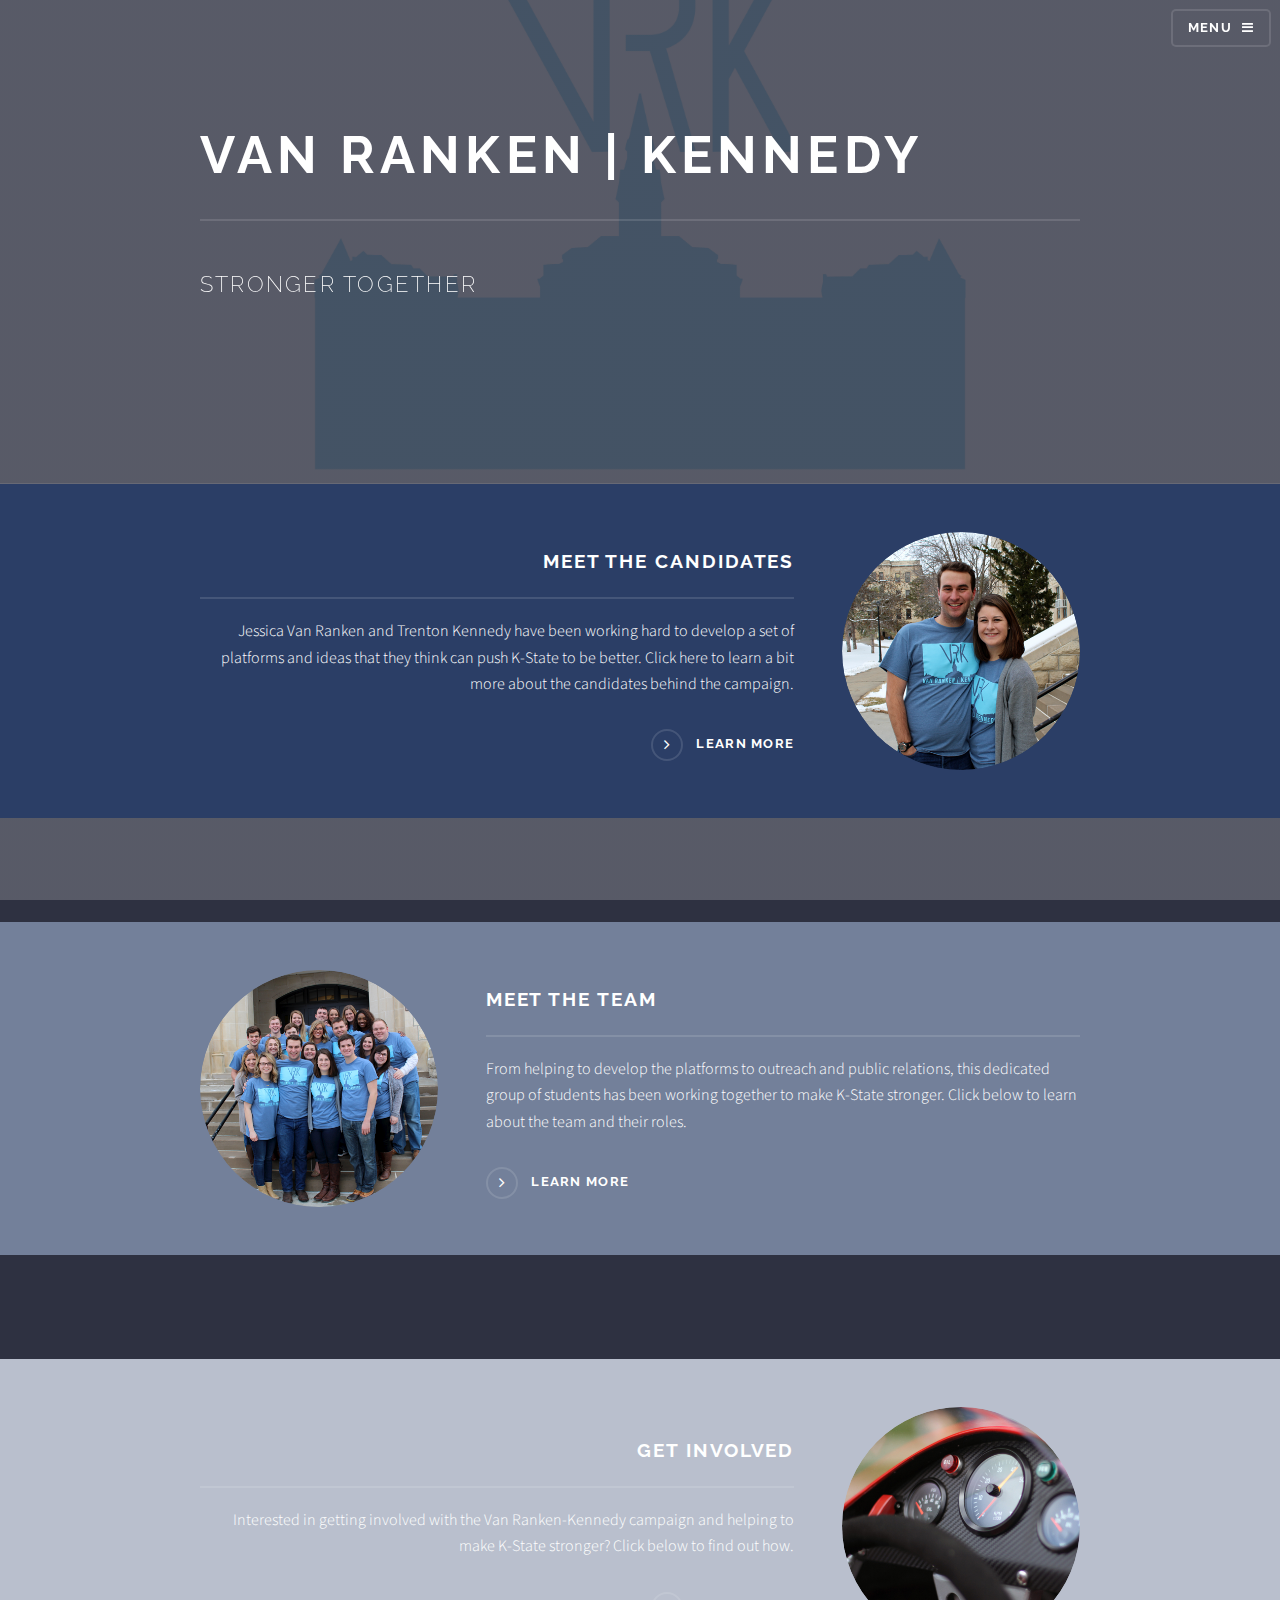
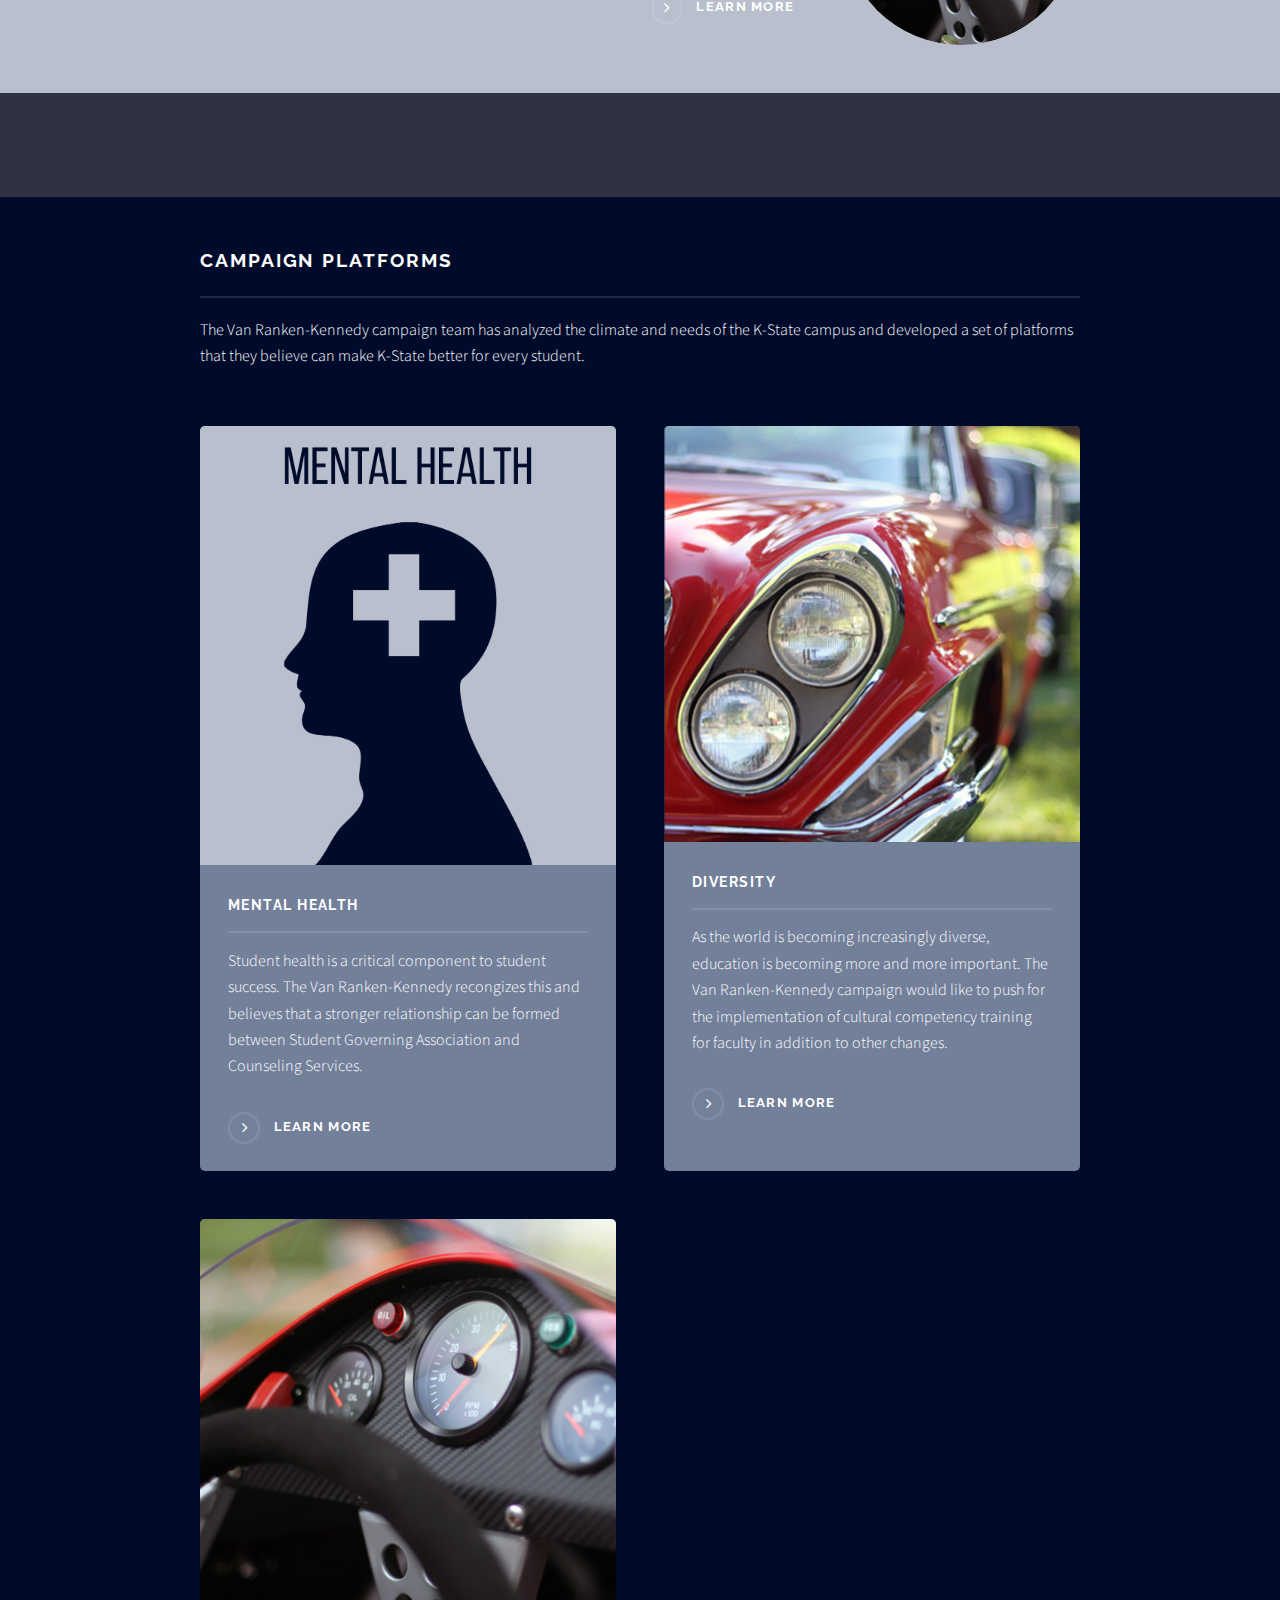
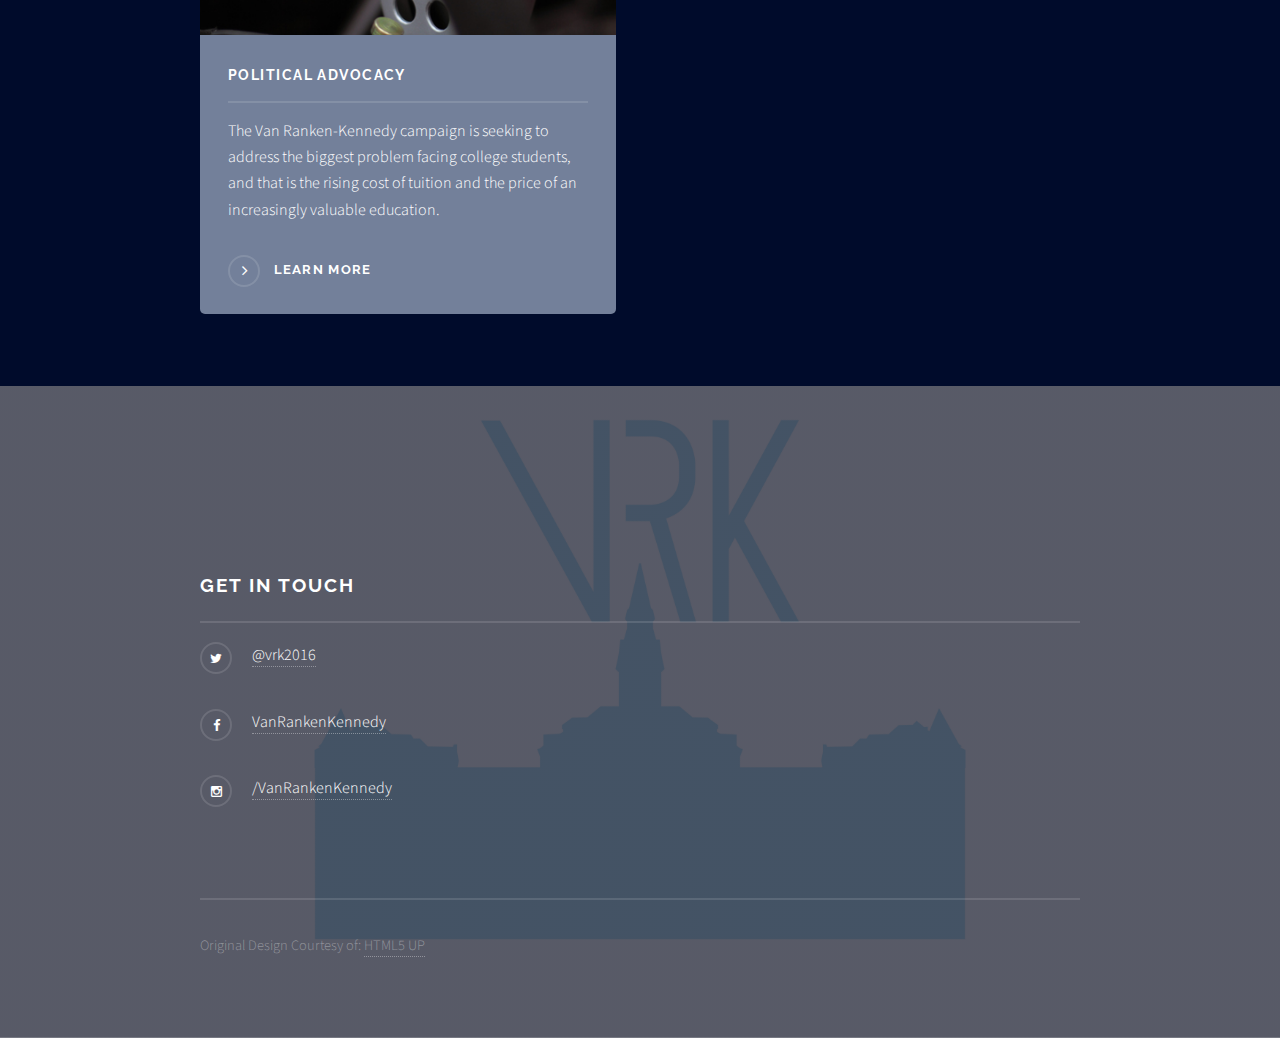
==== commit 94c8ebdd: "typos" ====
--- a/index.html
+++ b/index.html
@@ -95,7 +95,7 @@
 							<section id="four" class="wrapper alt style1">
 								<div class="inner">
 									<h2 class="major">Campaign Platforms</h2>
-									<p>The Van Ranken-Kennedy campaign team has analyzed the climate and needs of the K-State campus and devleloped a set of platforms that they believe can make K-State better for every student.</p>
+									<p>The Van Ranken-Kennedy campaign team has analyzed the climate and needs of the K-State campus and developed a set of platforms that they believe can make K-State better for every student.</p>
 									<section class="features">
 										<article>
 											<a href="health.html" class="image"><img src="images/health.jpg" alt="" /></a>
@@ -146,4 +146,4 @@
 			<script src="assets/js/main.js"></script>
 
 	</body>
-</html>+</html>
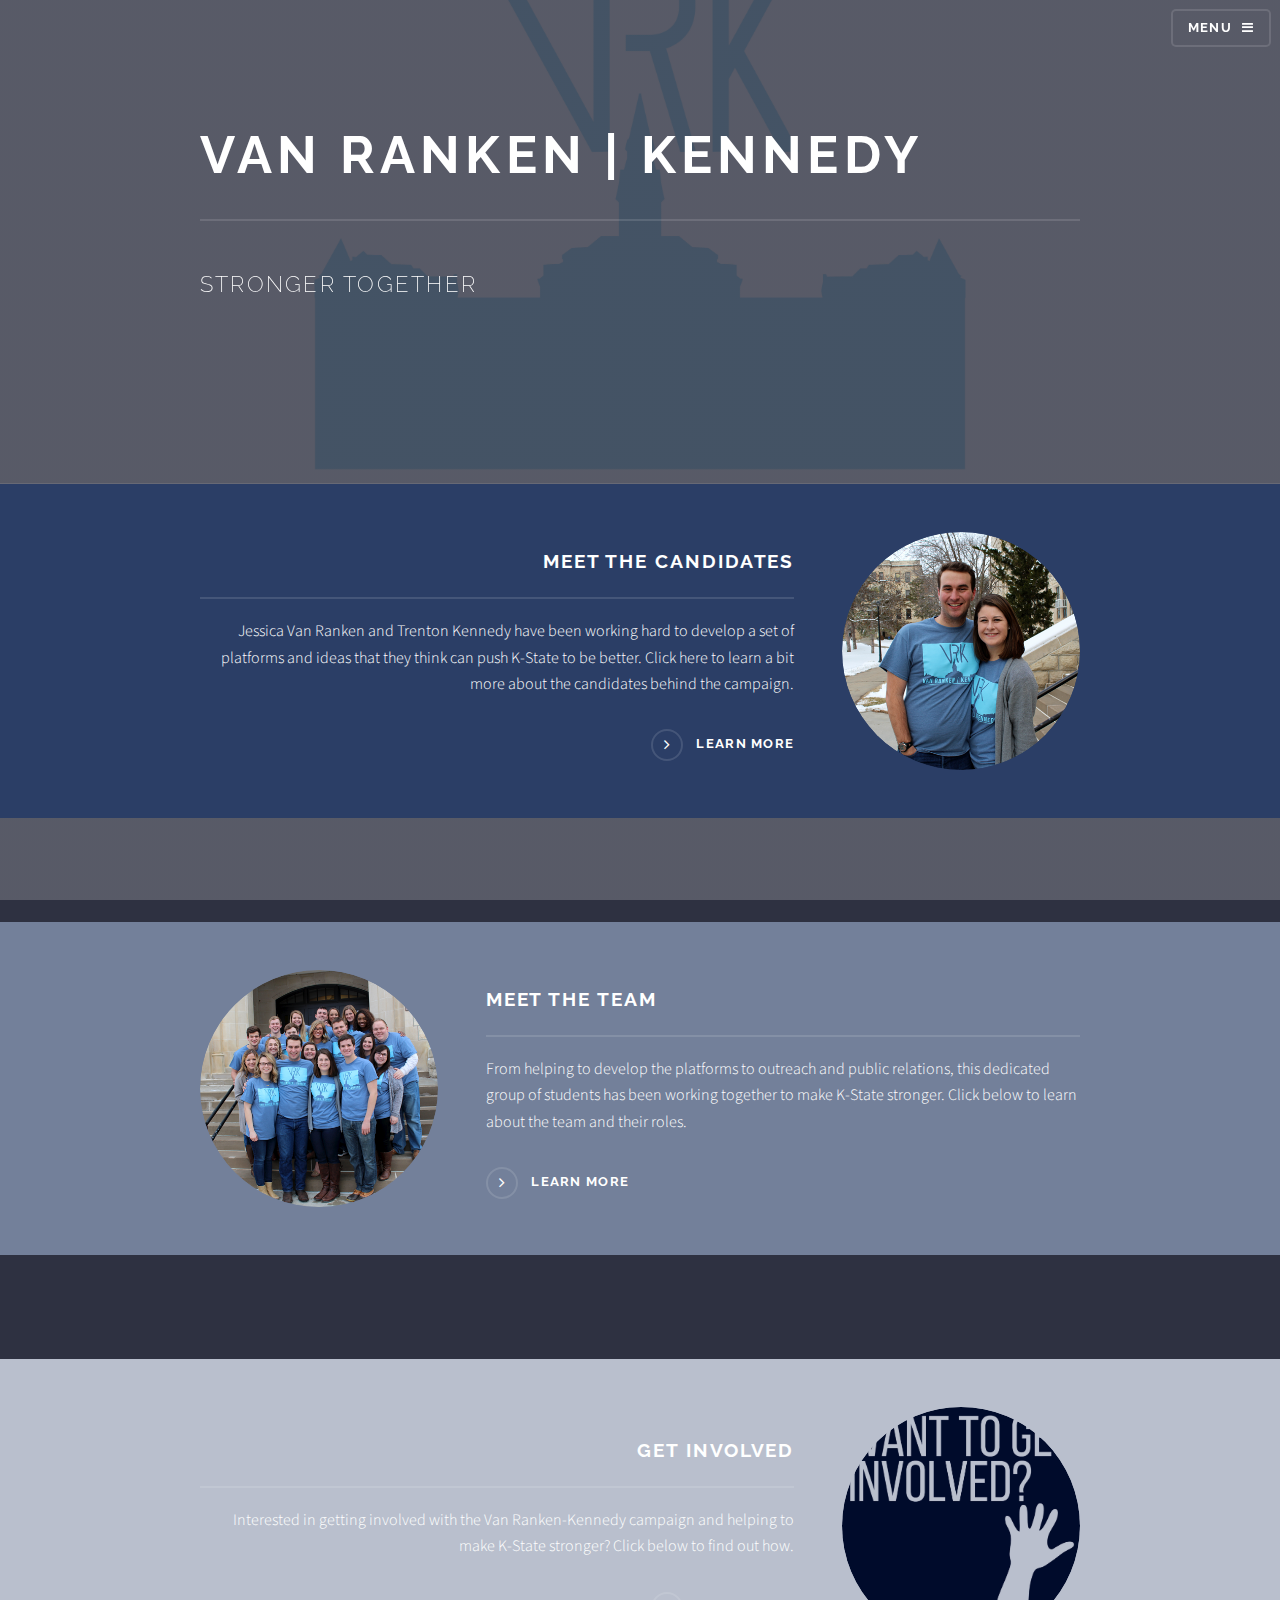
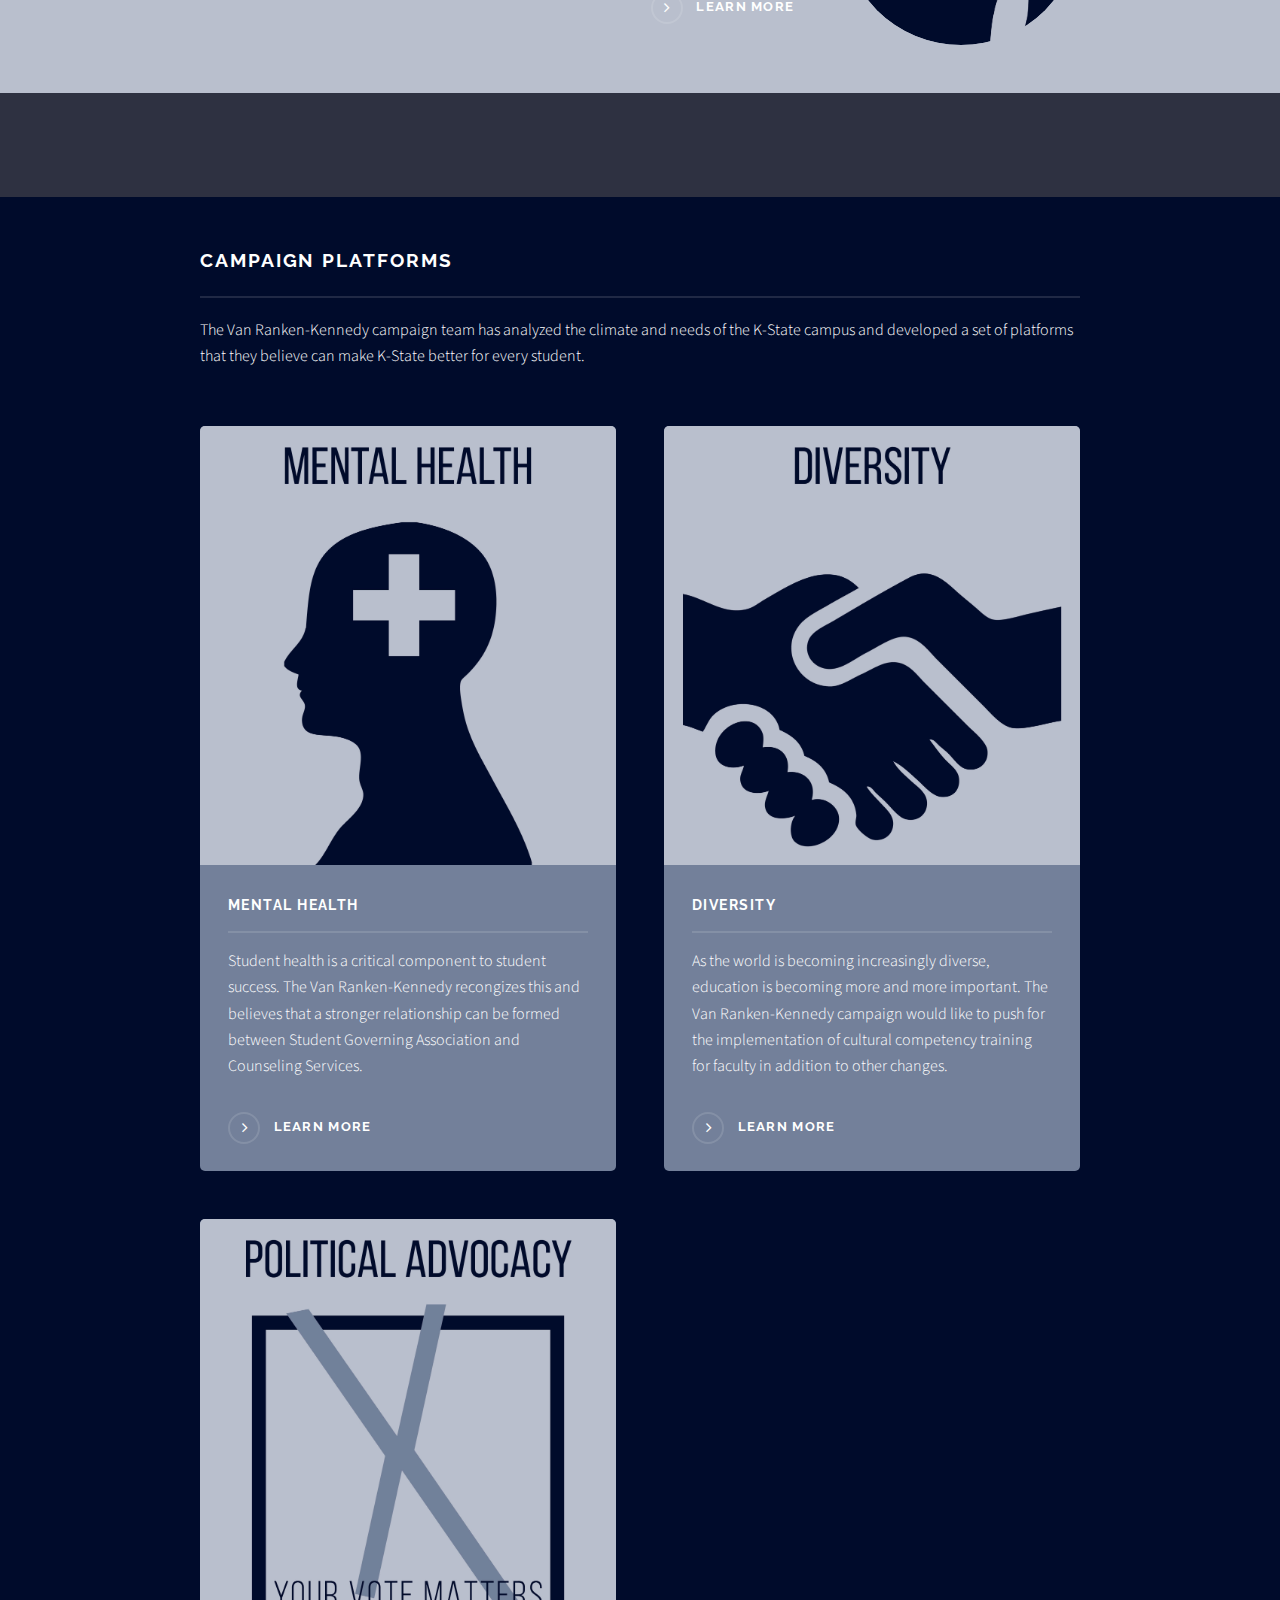
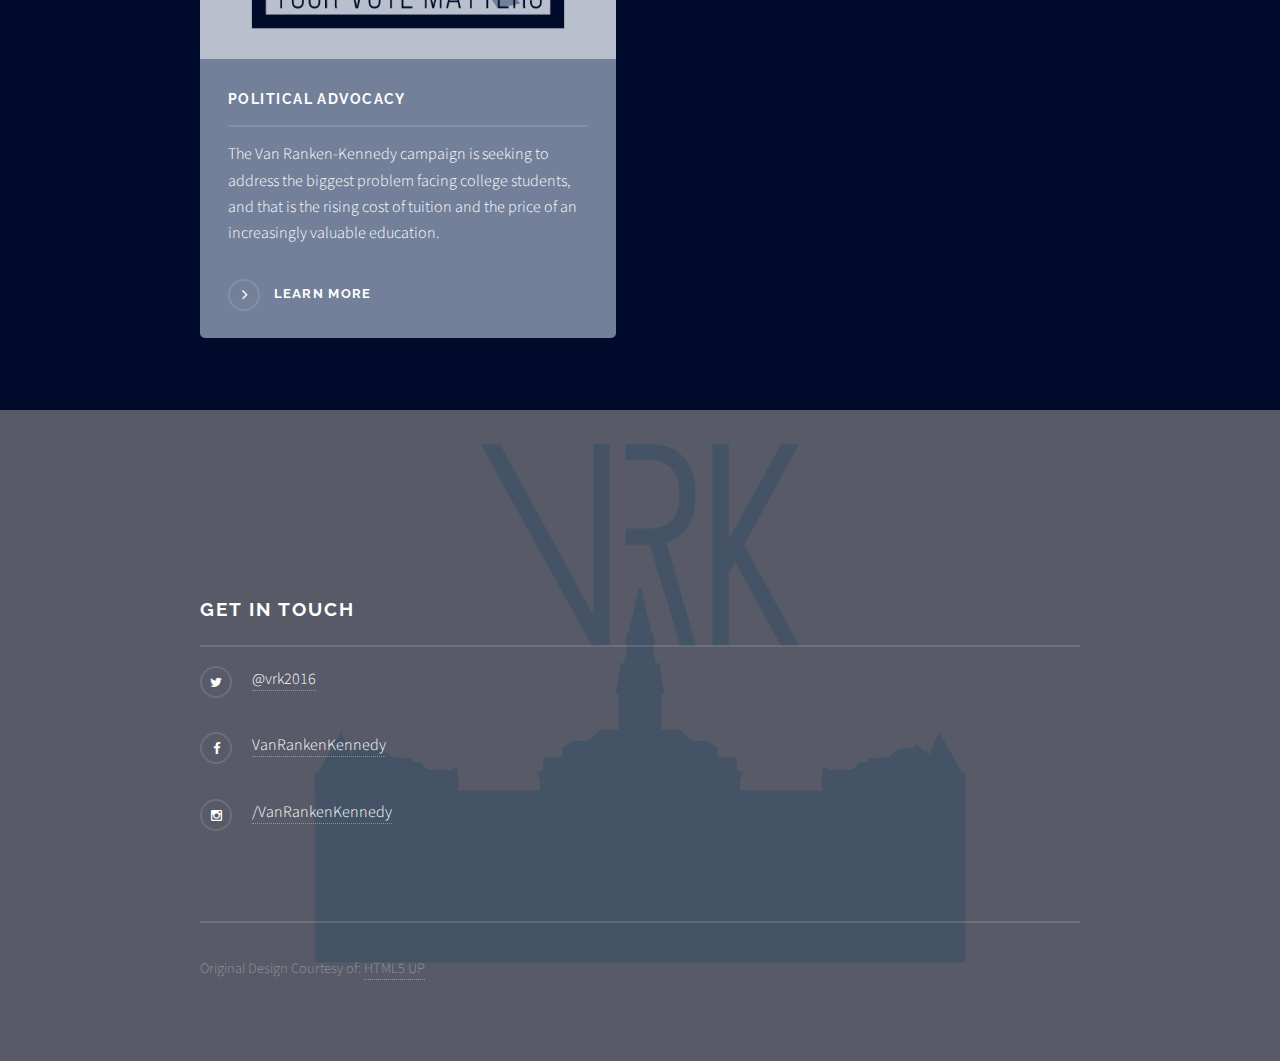
==== commit e1a97972: "new images" ====
--- a/index.html
+++ b/index.html
@@ -82,7 +82,7 @@
 						<!-- Three -->
 							<section id="three" class="wrapper spotlight style3">
 								<div class="inner">
-									<a href="involved.html" class="image"><img src="images/C.jpg" alt="" /></a>
+									<a href="involved.html" class="image"><img src="images/involved.jpg" alt="" /></a>
 									<div class="content">
 										<h2 class="major">Get Involved</h2>
 										<p>Interested in getting involved with the Van Ranken-Kennedy campaign and helping to make K-State stronger?  Click below to find out how.</p>
@@ -104,13 +104,13 @@
 											<a href="health.html" class="special">Learn more</a>
 										</article>
 										<article>
-											<a href="diversity.html" class="image"><img src="images/B.jpg" alt="" /></a>
+											<a href="diversity.html" class="image"><img src="images/diversity.jpg" alt="" /></a>
 											<h3 class="major">Diversity</h3>
 											<p>As the world is becoming increasingly diverse, education is becoming more and more important. The Van Ranken-Kennedy campaign would like to push for the implementation of cultural competency training for faculty in addition to other changes. </p>
 											<a href="diversity.html" class="special">Learn more</a>
 										</article>
 										<article>
-											<a href="voting.html" class="image"><img src="images/C.jpg" alt="" /></a>
+											<a href="voting.html" class="image"><img src="images/voting.jpg" alt="" /></a>
 											<h3 class="major">Political Advocacy</h3>
 											<p>The Van Ranken-Kennedy campaign is seeking to address the biggest problem facing college students, and that is the rising cost of tuition and the price of an increasingly valuable education.</p>
 											<a href="voting.html" class="special">Learn more</a>
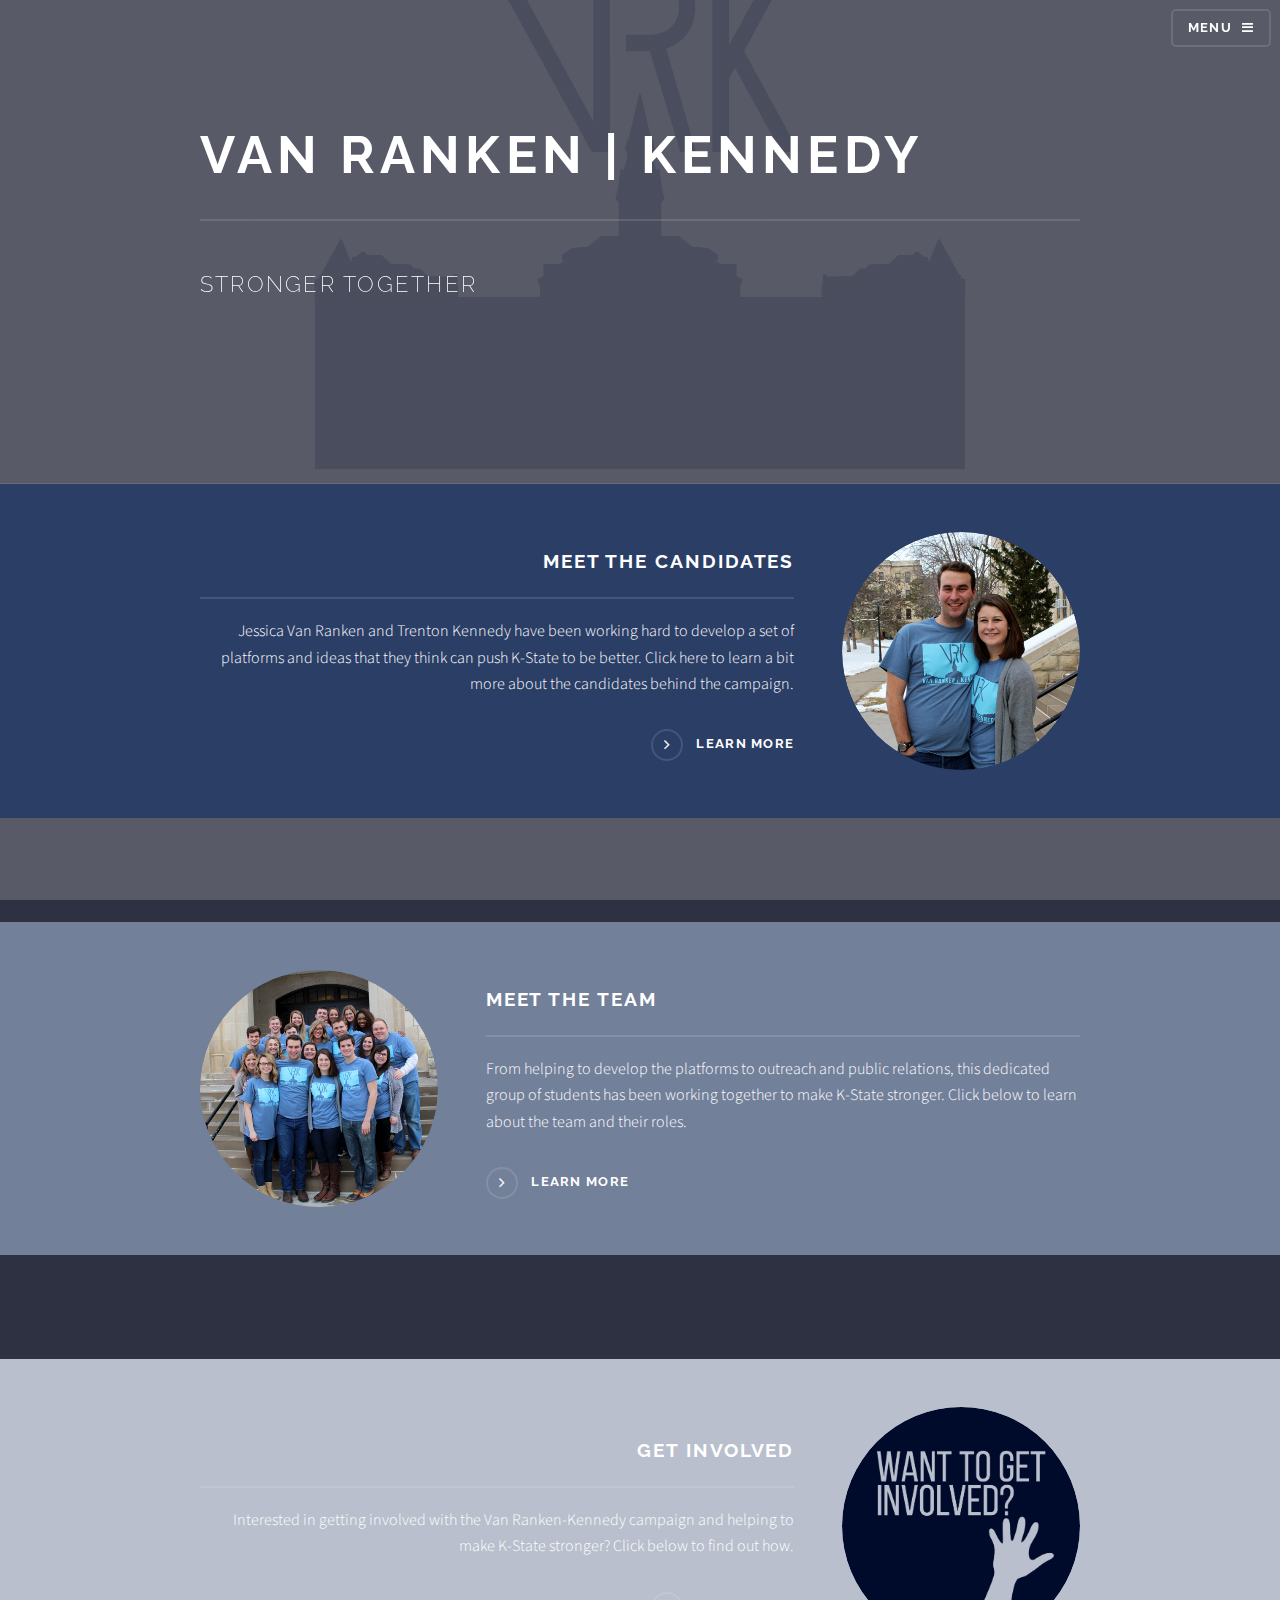
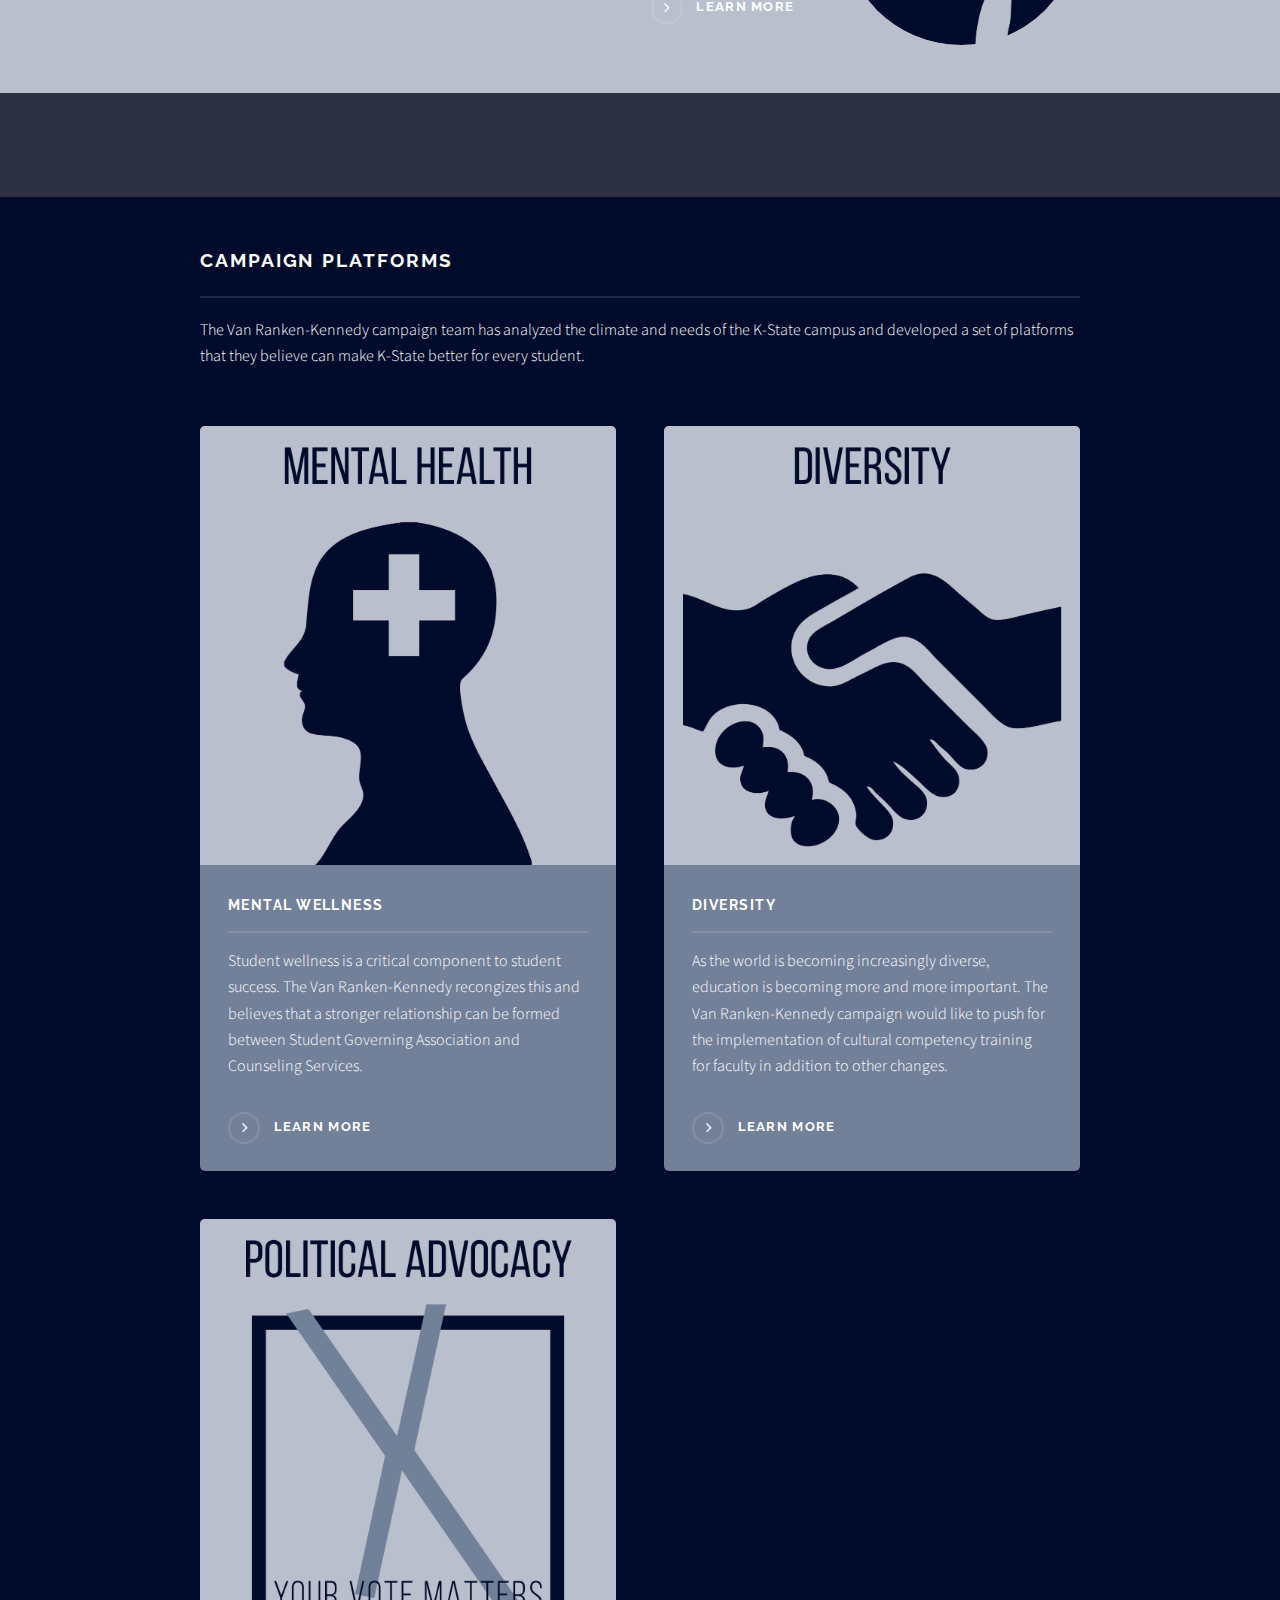
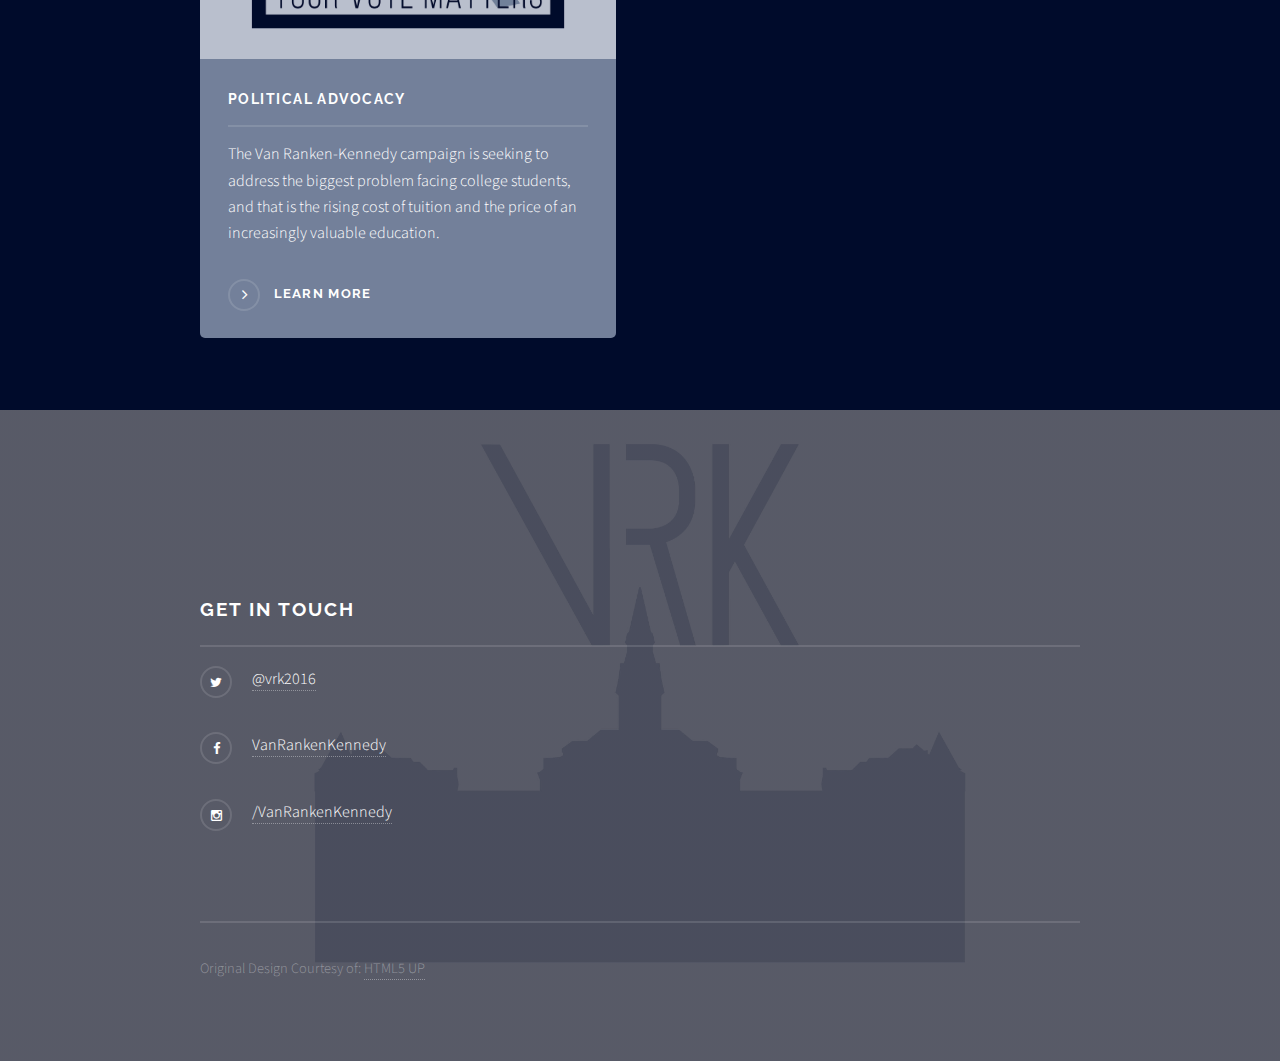
==== commit be8939ba: "health->wellness" ====
--- a/index.html
+++ b/index.html
@@ -35,7 +35,7 @@
 								<li><a href="index.html">Home</a></li>
 								<li><a href="candidates.html">Meet the Candidates</a></li>
 								<li><a href="team.html">Meet the Team</a></li>
-								<li><a href="health.html">Mental Health</a></li>
+								<li><a href="health.html">Mental Wellness</a></li>
 								<li><a href="diversity.html">Diversity</a></li>
 								<li><a href="voting.html">Political Advocacy</a></li>
 							</ul>
@@ -99,8 +99,8 @@
 									<section class="features">
 										<article>
 											<a href="health.html" class="image"><img src="images/health.jpg" alt="" /></a>
-											<h3 class="major">Mental Health</h3>
-											<p>Student health is a critical component to student success. The Van Ranken-Kennedy recongizes this and believes that a stronger relationship can be formed between Student Governing Association and Counseling Services.</p>
+											<h3 class="major">Mental Wellness</h3>
+											<p>Student wellness is a critical component to student success. The Van Ranken-Kennedy recongizes this and believes that a stronger relationship can be formed between Student Governing Association and Counseling Services.</p>
 											<a href="health.html" class="special">Learn more</a>
 										</article>
 										<article>
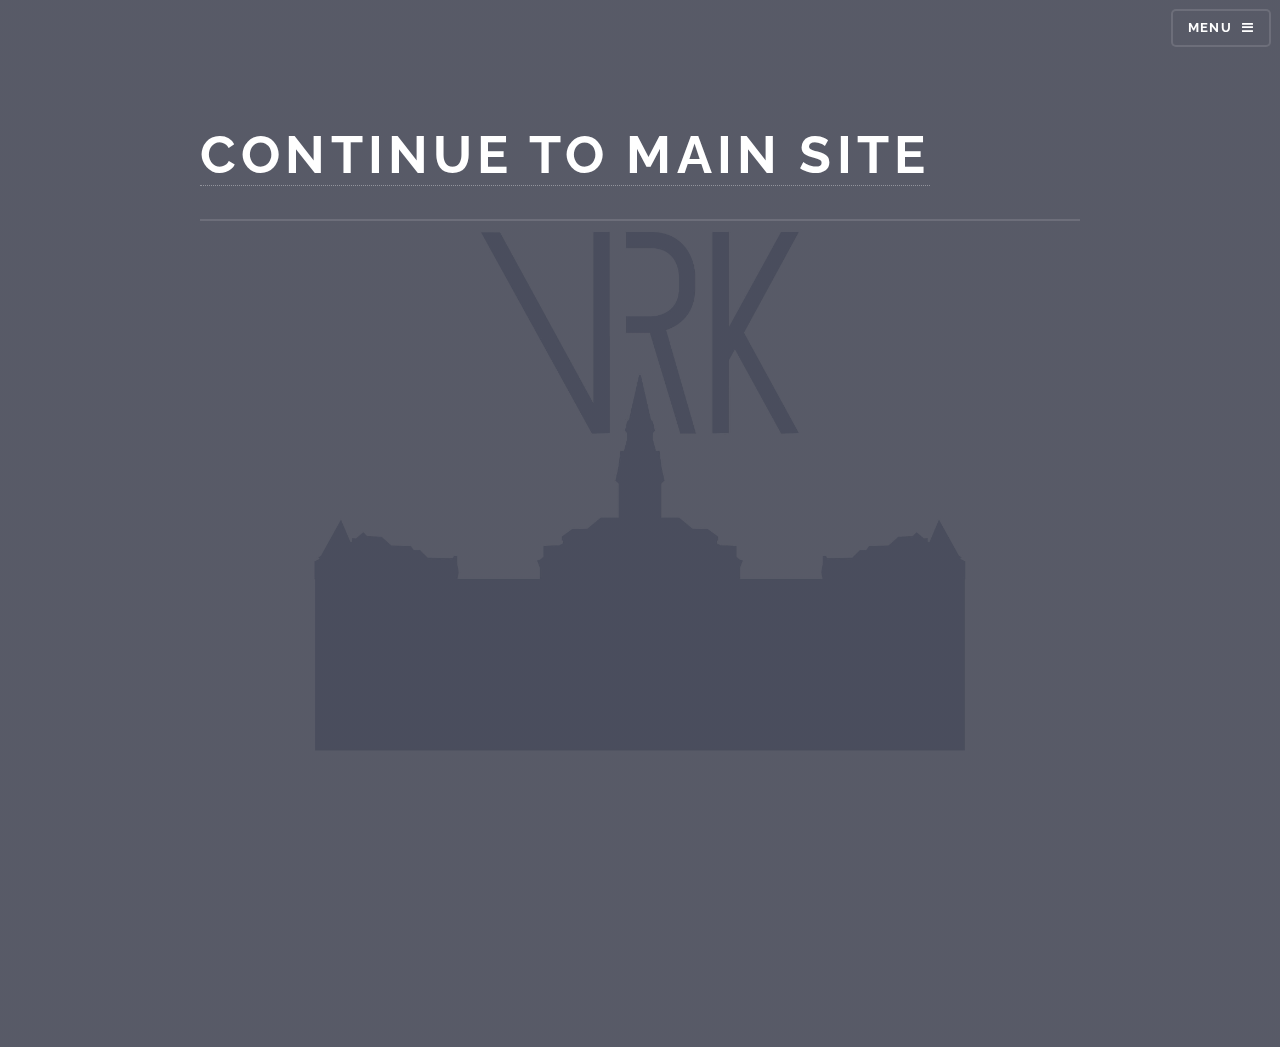
==== commit 0b59ddd0: "Moved pages around" ====
--- a/index.html
+++ b/index.html
@@ -1,149 +1,66 @@
-<!DOCTYPE HTML>
-<!--
-	Solid State by HTML5 UP
-	html5up.net | @n33co
-	Free for personal and commercial use under the CCA 3.0 license (html5up.net/license)
--->
-<html>
-	<head>
-		<title>Van Ranken | Kennedy</title>
-		<meta charset="utf-8" />
-		<meta name="viewport" content="width=device-width, initial-scale=1" />
-		<!--[if lte IE 8]><script src="assets/js/ie/html5shiv.js"></script><![endif]-->
-		<link rel="stylesheet" href="assets/css/main.css" />
-		<!--[if lte IE 9]><link rel="stylesheet" href="assets/css/ie9.css" /><![endif]-->
-		<!--[if lte IE 8]><link rel="stylesheet" href="assets/css/ie8.css" /><![endif]-->
-	</head>
-	<body>
-
-		<!-- Page Wrapper -->
-			<div id="page-wrapper">
-
-				<!-- Header -->
-					<header id="header" class="alt">
-						<h1><a href="index.html">Van Ranken | Kennedy</a></h1>
-						<nav>
-							<a href="#menu">Menu</a>
-						</nav>
-					</header>
-
-				<!-- Menu -->
-					<nav id="menu">
-						<div class="inner">
-							<h2>Menu</h2>
-							<ul class="links">
-								<li><a href="index.html">Home</a></li>
-								<li><a href="candidates.html">Meet the Candidates</a></li>
-								<li><a href="team.html">Meet the Team</a></li>
-								<li><a href="health.html">Mental Wellness</a></li>
-								<li><a href="diversity.html">Diversity</a></li>
-								<li><a href="voting.html">Political Advocacy</a></li>
-							</ul>
-							<a href="#" class="close">Close</a>
-						</div>
-					</nav>
-
-				<!-- Banner -->
-					<section id="banner">
-						<div class="inner">
-							<!-- <div class="logo"><span class="icon fa-diamond"></span></div> -->
-							<h2>Van Ranken | Kennedy</h2>
-							<p>Stronger Together</a></p>
-						</div>
-					</section>
-
-				<!-- Wrapper -->
-					<section id="wrapper">
-
-						<!-- One -->
-							<section id="one" class="wrapper spotlight style1">
-								<div class="inner">
-									<a href="candidates.html" class="image"><img src="images/van_trent.png" alt="" /></a>
-									<div class="content">
-										<h2 class="major">Meet the Candidates</h2>
-										<p>Jessica Van Ranken and Trenton Kennedy have been working hard to develop a set of platforms and ideas that they think can push K-State to be better. Click here to learn a bit more about the candidates behind the campaign.</p>
-										<a href="candidates.html" class="special">Learn more</a>
-									</div>
-								</div>
-							</section>
-
-						<!-- Two -->
-							<section id="two" class="wrapper alt spotlight style2">
-								<div class="inner">
-									<a href="team.html" class="image"><img src="images/team.png" alt="" /></a>
-									<div class="content">
-										<h2 class="major">Meet the Team</h2>
-										<p>From helping to develop the platforms to outreach and public relations, this dedicated group of students has been working together to make K-State stronger. Click below to learn about the team and their roles.</p>
-										<a href="team.html" class="special">Learn more</a>
-									</div>
-								</div>
-							</section>
-
-						<!-- Three -->
-							<section id="three" class="wrapper spotlight style3">
-								<div class="inner">
-									<a href="involved.html" class="image"><img src="images/involved.jpg" alt="" /></a>
-									<div class="content">
-										<h2 class="major">Get Involved</h2>
-										<p>Interested in getting involved with the Van Ranken-Kennedy campaign and helping to make K-State stronger?  Click below to find out how.</p>
-										<a href="involved.html" class="special">Learn more</a>
-									</div>
-								</div>
-							</section>
-
-						<!-- Four -->
-							<section id="four" class="wrapper alt style1">
-								<div class="inner">
-									<h2 class="major">Campaign Platforms</h2>
-									<p>The Van Ranken-Kennedy campaign team has analyzed the climate and needs of the K-State campus and developed a set of platforms that they believe can make K-State better for every student.</p>
-									<section class="features">
-										<article>
-											<a href="health.html" class="image"><img src="images/health.jpg" alt="" /></a>
-											<h3 class="major">Mental Wellness</h3>
-											<p>Student wellness is a critical component to student success. The Van Ranken-Kennedy recongizes this and believes that a stronger relationship can be formed between Student Governing Association and Counseling Services.</p>
-											<a href="health.html" class="special">Learn more</a>
-										</article>
-										<article>
-											<a href="diversity.html" class="image"><img src="images/diversity.jpg" alt="" /></a>
-											<h3 class="major">Diversity</h3>
-											<p>As the world is becoming increasingly diverse, education is becoming more and more important. The Van Ranken-Kennedy campaign would like to push for the implementation of cultural competency training for faculty in addition to other changes. </p>
-											<a href="diversity.html" class="special">Learn more</a>
-										</article>
-										<article>
-											<a href="voting.html" class="image"><img src="images/voting.jpg" alt="" /></a>
-											<h3 class="major">Political Advocacy</h3>
-											<p>The Van Ranken-Kennedy campaign is seeking to address the biggest problem facing college students, and that is the rising cost of tuition and the price of an increasingly valuable education.</p>
-											<a href="voting.html" class="special">Learn more</a>
-										</article>
-									</section>
-								</div>
-							</section>
-
-					</section>
-
-				<!-- Footer -->
-					<section id="footer">
-						<div class="inner">
-							<h2 class="major">Get in touch</h2>
-							<ul class="contact">
-								<li class="fa-twitter"><a href="#">@vrk2016</a></li>
-								<li class="fa-facebook"><a href="#">VanRankenKennedy</a></li>
-								<li class="fa-instagram"><a href="#">/VanRankenKennedy</a></li>
-							</ul>
-							<ul class="copyright">
-								<li>Original Design Courtesy of: <a href="http://html5up.net">HTML5 UP</a></li>
-							</ul>
-						</div>
-					</section>
-			</div>
-
-		<!-- Scripts -->
-			<script src="assets/js/skel.min.js"></script>
-			<script src="assets/js/jquery.min.js"></script>
-			<script src="assets/js/jquery.scrollex.min.js"></script>
-			<script src="assets/js/util.js"></script>
-			<!--[if lte IE 8]><script src="assets/js/ie/respond.min.js"></script><![endif]-->
-			<script src="assets/js/main.js"></script>
-
-	</body>
-</html>
+<!DOCTYPE HTML>
+<!--
+	Solid State by HTML5 UP
+	html5up.net | @n33co
+	Free for personal and commercial use under the CCA 3.0 license (html5up.net/license)
+-->
+<html>
+	<head>
+		<title>Van Ranken | Kennedy</title>
+		<meta charset="utf-8" />
+		<meta name="viewport" content="width=device-width, initial-scale=1" />
+		<!--[if lte IE 8]><script src="assets/js/ie/html5shiv.js"></script><![endif]-->
+		<link rel="stylesheet" href="assets/css/main.css" />
+		<!--[if lte IE 9]><link rel="stylesheet" href="assets/css/ie9.css" /><![endif]-->
+		<!--[if lte IE 8]><link rel="stylesheet" href="assets/css/ie8.css" /><![endif]-->
+	</head>
+	<body>
+
+		<!-- Page Wrapper -->
+			<div id="page-wrapper">
+
+				<!-- Header -->
+					<header id="header" class="alt">
+						<h1><a href="home.html">Van Ranken | Kennedy</a></h1>
+						<nav>
+							<a href="#menu">Menu</a>
+						</nav>
+					</header>
+
+				<!-- Menu -->
+					<nav id="menu">
+						<div class="inner">
+							<h2>Menu</h2>
+							<ul class="links">
+								<li><a href="home.html">Home</a></li>
+								<li><a href="candidates.html">Meet the Candidates</a></li>
+								<li><a href="team.html">Meet the Team</a></li>
+								<li><a href="health.html">Mental Wellness</a></li>
+								<li><a href="diversity.html">Diversity</a></li>
+								<li><a href="voting.html">Political Advocacy</a></li>
+							</ul>
+							<a href="#" class="close">Close</a>
+						</div>
+					</nav>
+
+				<!-- Banner -->
+					<section id="banner">
+						<div class="inner">
+							<!-- <div class="logo"><span class="icon fa-diamond"></span></div> -->
+							<h2><a href="home.html">Continue To Main Site</a></h2>
+							<iframe src="https://player.vimeo.com/video/153816063" width="100%" height="600" frameborder="0" webkitallowfullscreen mozallowfullscreen allowfullscreen></iframe><p><a href="https://vimeo.com/153816063"></a>
+						</div>
+					</section>
+
+			</div>
+
+		<!-- Scripts -->
+			<script src="assets/js/skel.min.js"></script>
+			<script src="assets/js/jquery.min.js"></script>
+			<script src="assets/js/jquery.scrollex.min.js"></script>
+			<script src="assets/js/util.js"></script>
+			<!--[if lte IE 8]><script src="assets/js/ie/respond.min.js"></script><![endif]-->
+			<script src="assets/js/main.js"></script>
+
+	</body>
+</html>
--- a/assets/css/main.css
+++ b/assets/css/main.css
@@ -1795,7 +1795,7 @@
 	}
 
 	h3 {
-		font-size: 0.9em;
+		font-size: .9em;
 	}
 
 	h4 {
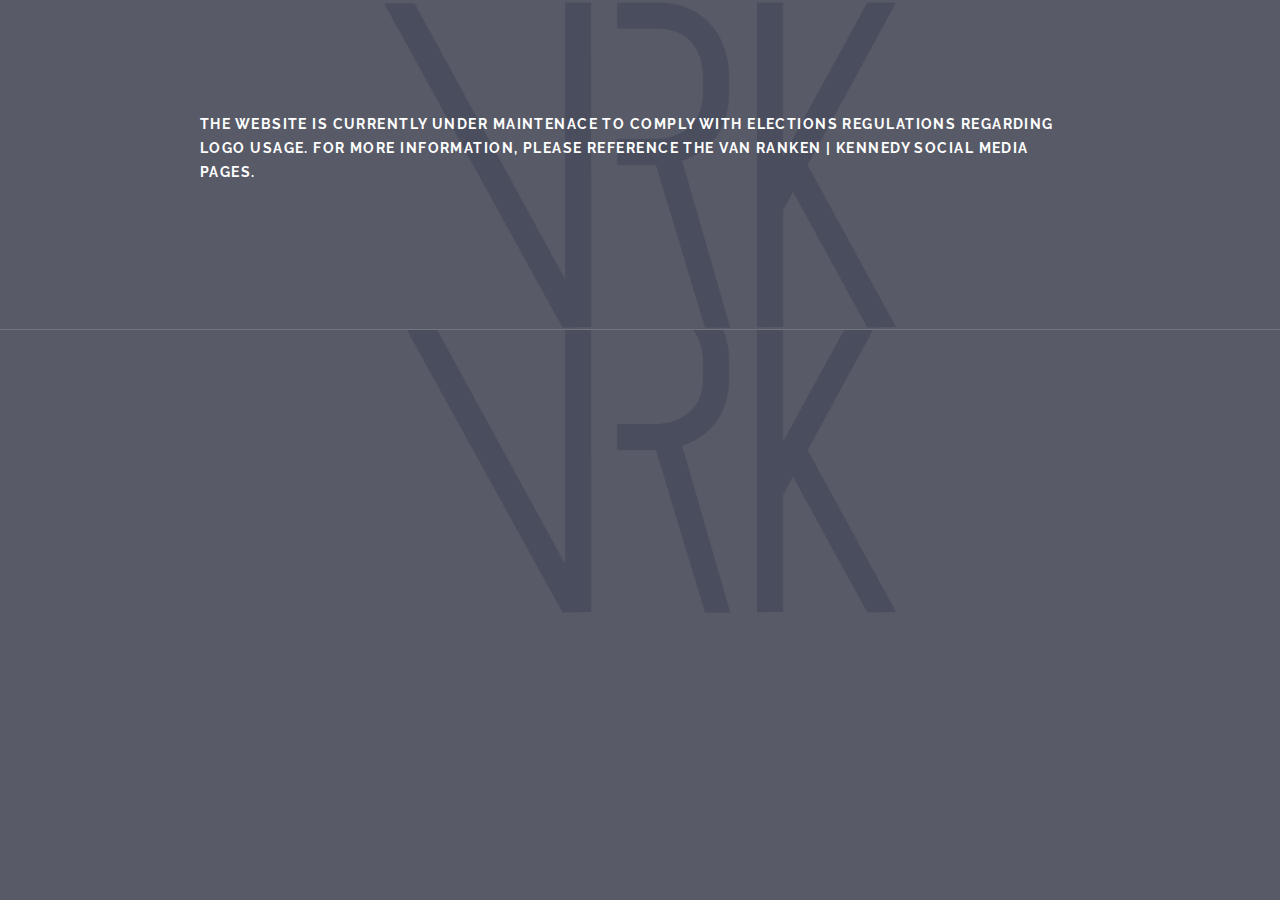
==== commit 42449b3d: "maintenance page" ====
--- a/index.html
+++ b/index.html
@@ -23,32 +23,15 @@
 					<header id="header" class="alt">
 						<h1><a href="home.html">Van Ranken | Kennedy</a></h1>
 						<nav>
-							<a href="#menu">Menu</a>
+							<!-- <a href="#menu">Menu</a> -->
 						</nav>
 					</header>
-
-				<!-- Menu -->
-					<nav id="menu">
-						<div class="inner">
-							<h2>Menu</h2>
-							<ul class="links">
-								<li><a href="home.html">Home</a></li>
-								<li><a href="candidates.html">Meet the Candidates</a></li>
-								<li><a href="team.html">Meet the Team</a></li>
-								<li><a href="health.html">Mental Wellness</a></li>
-								<li><a href="diversity.html">Diversity</a></li>
-								<li><a href="voting.html">Political Advocacy</a></li>
-							</ul>
-							<a href="#" class="close">Close</a>
-						</div>
-					</nav>
 
 				<!-- Banner -->
 					<section id="banner">
 						<div class="inner">
 							<!-- <div class="logo"><span class="icon fa-diamond"></span></div> -->
-							<h2><a href="home.html">Continue To Main Site</a></h2>
-							<iframe src="https://player.vimeo.com/video/153816063" width="100%" height="600" frameborder="0" webkitallowfullscreen mozallowfullscreen allowfullscreen></iframe><p><a href="https://vimeo.com/153816063"></a>
+							<h3>The website is currently under maintenace to comply with Elections Regulations regarding logo usage. For more information, please reference the Van Ranken | Kennedy social media pages.</a></h3>
 						</div>
 					</section>
 
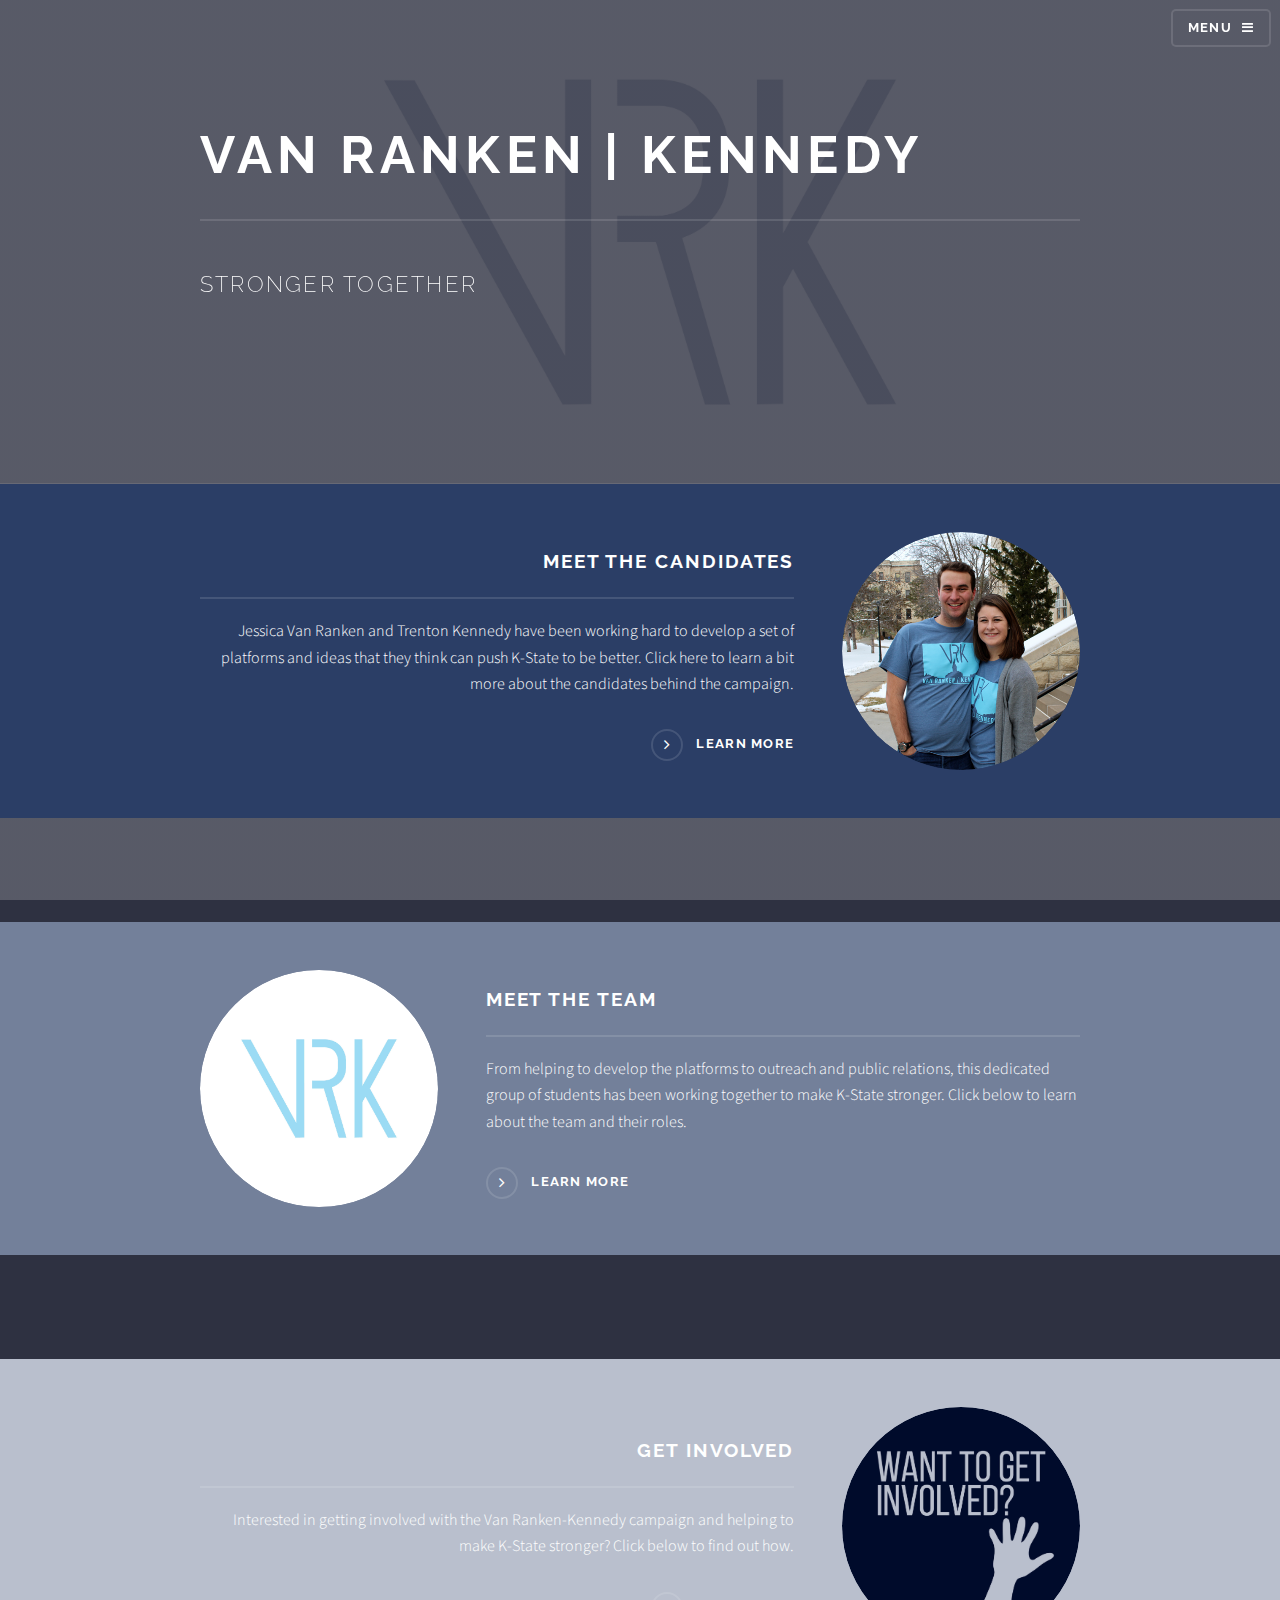
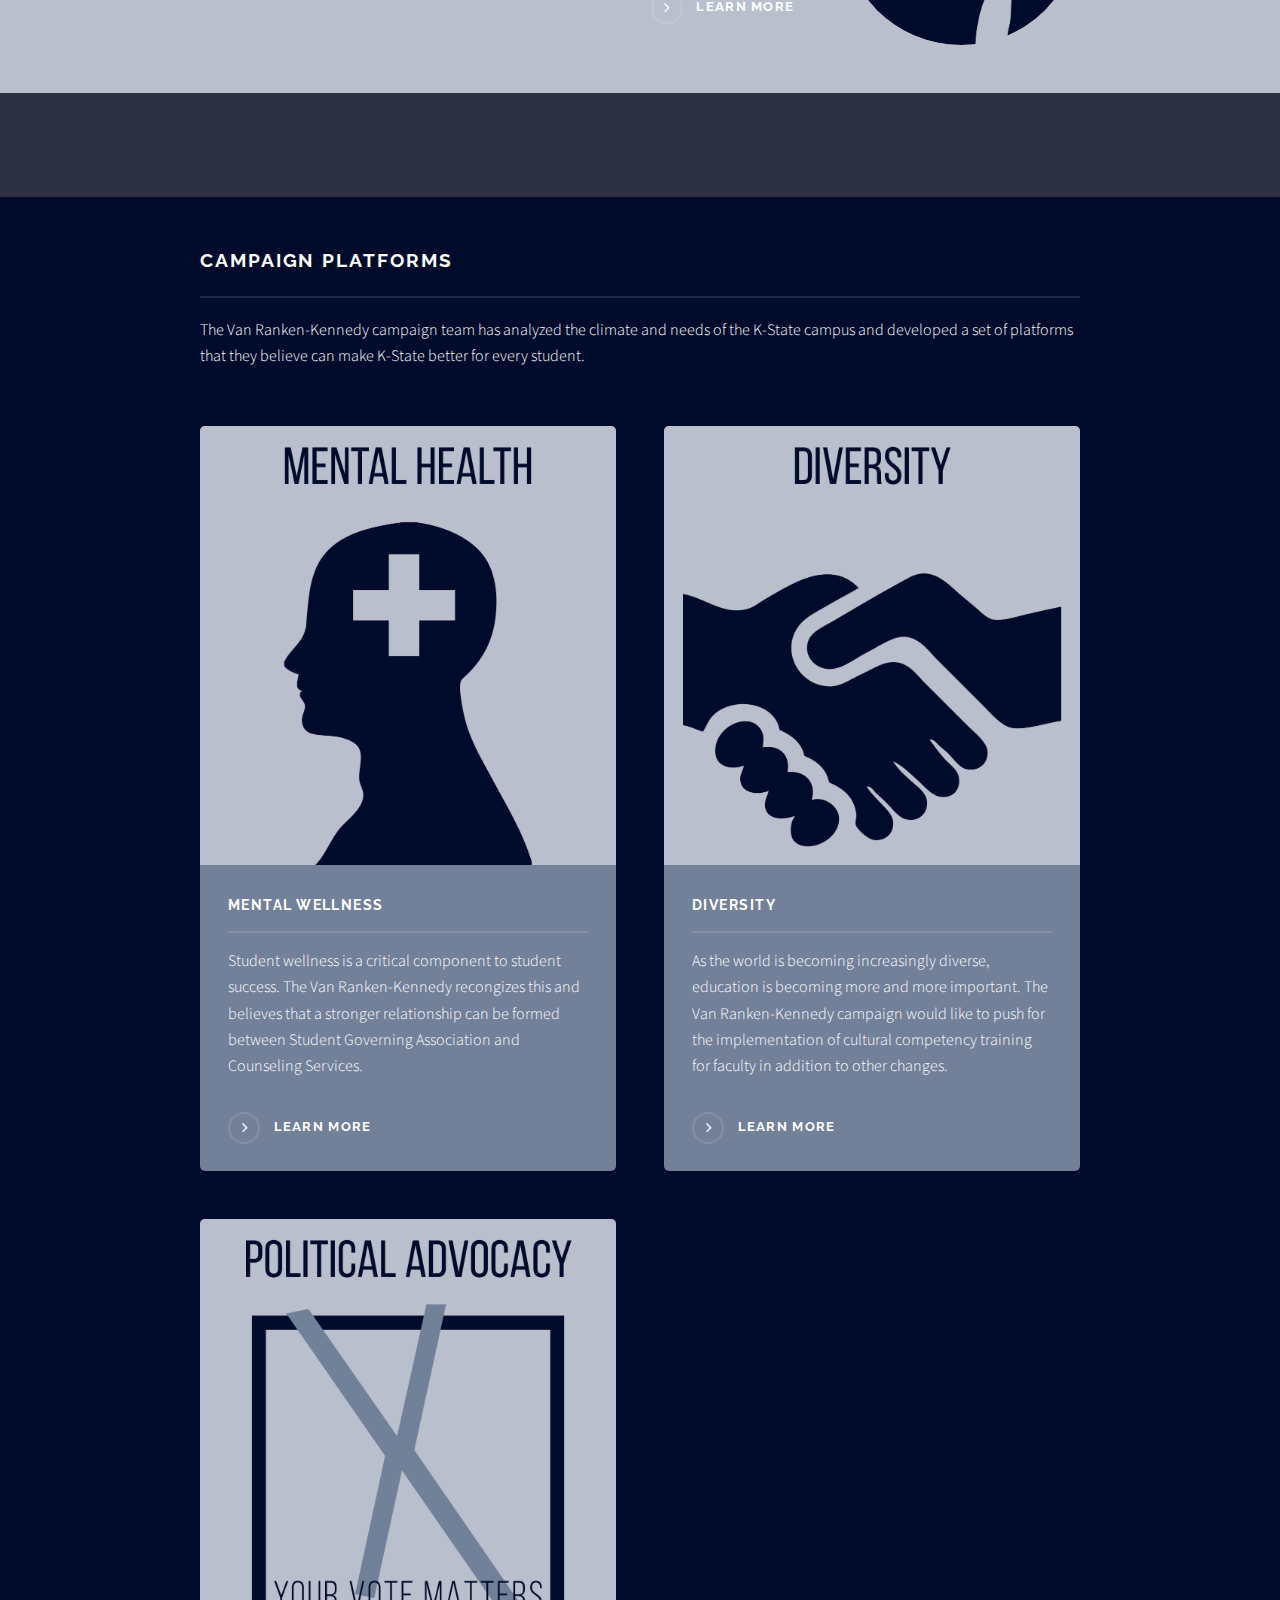
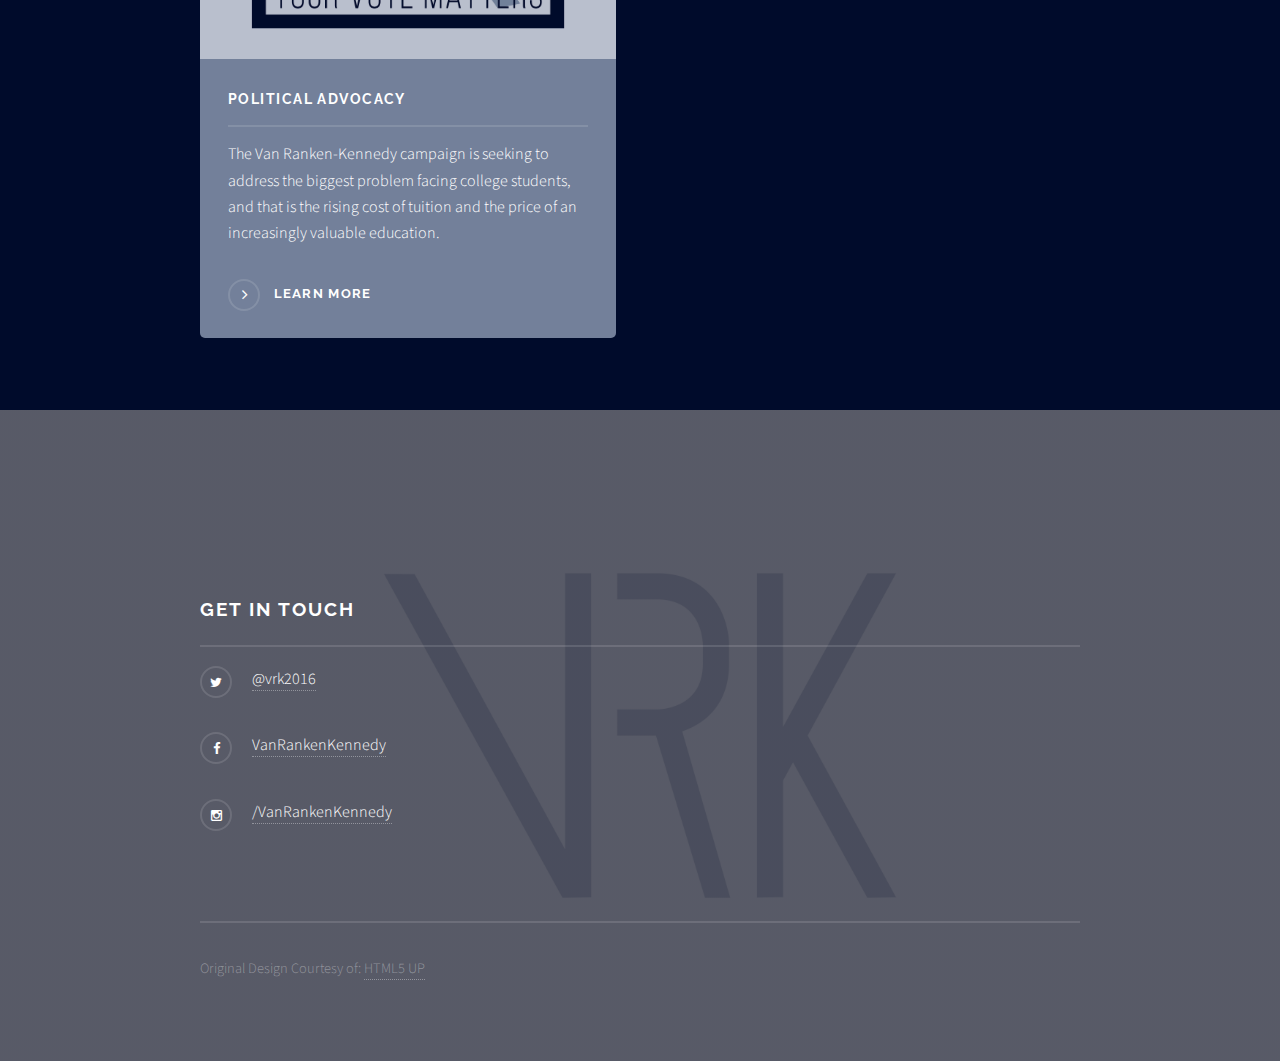
==== commit 20feb24e: "Front page update" ====
--- a/index.html
+++ b/index.html
@@ -23,18 +23,118 @@
 					<header id="header" class="alt">
 						<h1><a href="home.html">Van Ranken | Kennedy</a></h1>
 						<nav>
-							<!-- <a href="#menu">Menu</a> -->
+							<a href="#menu">Menu</a>
 						</nav>
 					</header>
+
+				<!-- Menu -->
+					<nav id="menu">
+						<div class="inner">
+							<h2>Menu</h2>
+							<ul class="links">
+								<li><a href="home.html">Home</a></li>
+								<li><a href="candidates.html">Meet the Candidates</a></li>
+								<li><a href="team.html">Meet the Team</a></li>
+								<li><a href="health.html">Mental Wellness</a></li>
+								<li><a href="diversity.html">Diversity</a></li>
+								<li><a href="voting.html">Political Advocacy</a></li>
+							</ul>
+							<a href="#" class="close">Close</a>
+						</div>
+					</nav>
 
 				<!-- Banner -->
 					<section id="banner">
 						<div class="inner">
 							<!-- <div class="logo"><span class="icon fa-diamond"></span></div> -->
-							<h3>The website is currently under maintenace to comply with Elections Regulations regarding logo usage. For more information, please reference the Van Ranken | Kennedy social media pages.</a></h3>
+							<h2>Van Ranken | Kennedy</h2>
+							<p>Stronger Together</a></p>
 						</div>
 					</section>
 
+				<!-- Wrapper -->
+					<section id="wrapper">
+
+						<!-- One -->
+							<section id="one" class="wrapper spotlight style1">
+								<div class="inner">
+									<a href="candidates.html" class="image"><img src="images/van_trent.png" alt="" /></a>
+									<div class="content">
+										<h2 class="major">Meet the Candidates</h2>
+										<p>Jessica Van Ranken and Trenton Kennedy have been working hard to develop a set of platforms and ideas that they think can push K-State to be better. Click here to learn a bit more about the candidates behind the campaign.</p>
+										<a href="candidates.html" class="special">Learn more</a>
+									</div>
+								</div>
+							</section>
+
+						<!-- Two -->
+							<section id="two" class="wrapper alt spotlight style2">
+								<div class="inner">
+									<a href="team.html" class="image"><img src="images/team.png" alt="" /></a>
+									<div class="content">
+										<h2 class="major">Meet the Team</h2>
+										<p>From helping to develop the platforms to outreach and public relations, this dedicated group of students has been working together to make K-State stronger. Click below to learn about the team and their roles.</p>
+										<a href="team.html" class="special">Learn more</a>
+									</div>
+								</div>
+							</section>
+
+						<!-- Three -->
+							<section id="three" class="wrapper spotlight style3">
+								<div class="inner">
+									<a href="involved.html" class="image"><img src="images/involved.jpg" alt="" /></a>
+									<div class="content">
+										<h2 class="major">Get Involved</h2>
+										<p>Interested in getting involved with the Van Ranken-Kennedy campaign and helping to make K-State stronger?  Click below to find out how.</p>
+										<a href="involved.html" class="special">Learn more</a>
+									</div>
+								</div>
+							</section>
+
+						<!-- Four -->
+							<section id="four" class="wrapper alt style1">
+								<div class="inner">
+									<h2 class="major">Campaign Platforms</h2>
+									<p>The Van Ranken-Kennedy campaign team has analyzed the climate and needs of the K-State campus and developed a set of platforms that they believe can make K-State better for every student.</p>
+									<section class="features">
+										<article>
+											<a href="health.html" class="image"><img src="images/health.jpg" alt="" /></a>
+											<h3 class="major">Mental Wellness</h3>
+											<p>Student wellness is a critical component to student success. The Van Ranken-Kennedy recongizes this and believes that a stronger relationship can be formed between Student Governing Association and Counseling Services.</p>
+											<a href="health.html" class="special">Learn more</a>
+										</article>
+										<article>
+											<a href="diversity.html" class="image"><img src="images/diversity.jpg" alt="" /></a>
+											<h3 class="major">Diversity</h3>
+											<p>As the world is becoming increasingly diverse, education is becoming more and more important. The Van Ranken-Kennedy campaign would like to push for the implementation of cultural competency training for faculty in addition to other changes. </p>
+											<a href="diversity.html" class="special">Learn more</a>
+										</article>
+										<article>
+											<a href="voting.html" class="image"><img src="images/voting.jpg" alt="" /></a>
+											<h3 class="major">Political Advocacy</h3>
+											<p>The Van Ranken-Kennedy campaign is seeking to address the biggest problem facing college students, and that is the rising cost of tuition and the price of an increasingly valuable education.</p>
+											<a href="voting.html" class="special">Learn more</a>
+										</article>
+									</section>
+								</div>
+							</section>
+
+					</section>
+
+				<!-- Footer -->
+					<section id="footer">
+						<div class="inner">
+							<h2 class="major">Get in touch</h2>
+							<ul class="contact">
+								<li class="fa-twitter"><a href="https://twitter.com/VRK2016">@vrk2016</a></li>
+								<li class="fa-facebook"><a href="https://www.facebook.com/vanrankenkennedy">VanRankenKennedy</a></li>
+								<li class="fa-instagram"><a href="https://www.instagram.com/vanrankenkennedy">/VanRankenKennedy</a></li>
+							</ul>
+							<ul class="copyright">
+								<li>Original Design Courtesy of: <a href="http://html5up.net">HTML5 UP</a></li>
+							</ul>
+						</div>
+					</section>
 			</div>
 
 		<!-- Scripts -->
